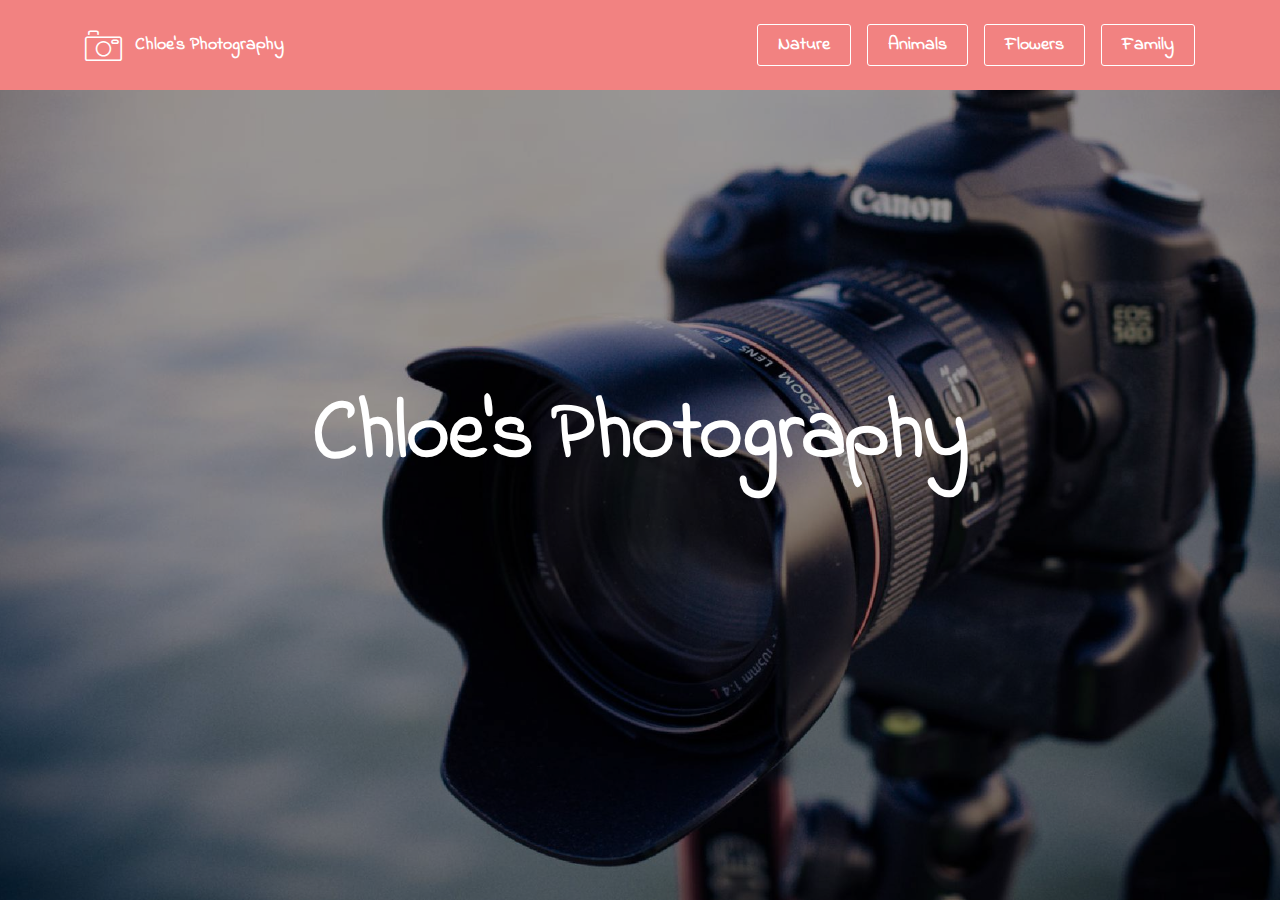
==== index.html @ ca1f4516 "create github pages" ====
<!DOCTYPE html>
<html>
<head>
  <!-- Site made with Mobirise Website Builder v3.12.1, https://mobirise.com -->
  <meta charset="UTF-8">
  <meta http-equiv="X-UA-Compatible" content="IE=edge">
  <meta name="generator" content="Mobirise v3.12.1, mobirise.com">
  <meta name="viewport" content="width=device-width, initial-scale=1">
  <link rel="shortcut icon" href="assets/images/logo.png" type="image/x-icon">
  <meta name="description" content="">
  
  <link rel="stylesheet" href="https://fonts.googleapis.com/css?family=Lora:400,700,400italic,700italic&amp;subset=latin">
  <link rel="stylesheet" href="https://fonts.googleapis.com/css?family=Montserrat:400,700">
  <link rel="stylesheet" href="https://fonts.googleapis.com/css?family=Raleway:100,100i,200,200i,300,300i,400,400i,500,500i,600,600i,700,700i,800,800i,900,900i">
  <link rel="stylesheet" href="assets/bootstrap-material-design-font/css/material.css">
  <link rel="stylesheet" href="assets/web/assets/mobirise-icons/mobirise-icons.css">
  <link rel="stylesheet" href="assets/tether/tether.min.css">
  <link rel="stylesheet" href="assets/bootstrap/css/bootstrap.min.css">
  <link rel="stylesheet" href="assets/dropdown/css/style.css">
  <link rel="stylesheet" href="assets/animate.css/animate.min.css">
  <link rel="stylesheet" href="assets/theme/css/style.css">
  <link rel="stylesheet" href="assets/mobirise/css/mbr-additional.css" type="text/css">
  
  
  
</head>
<body>
<section id="menu-1">

    <nav class="navbar navbar-dropdown navbar-fixed-top">
        <div class="container">

            <div class="mbr-table">
                <div class="mbr-table-cell">

                    <div class="navbar-brand">
                        <a href="https://mobirise.com" class="mbri-camera mbr-iconfont mbr-iconfont-menu navbar-logo" style="color: rgb(255, 255, 255);"></a>
                        <a class="navbar-caption" href="https://mobirise.com">Chloe's Photography</a>
                    </div>

                </div>
                <div class="mbr-table-cell">

                    <button class="navbar-toggler pull-xs-right hidden-md-up" type="button" data-toggle="collapse" data-target="#exCollapsingNavbar">
                        <div class="hamburger-icon"></div>
                    </button>

                    <ul class="nav-dropdown collapse pull-xs-right nav navbar-nav navbar-toggleable-sm" id="exCollapsingNavbar"><li class="nav-item"><a class="nav-link link" href="https://mobirise.com/"></a></li><li class="nav-item nav-btn"><a class="nav-link btn btn-white btn-white-outline" href="Nature.html">Nature</a></li><li class="nav-item nav-btn"><a class="nav-link btn btn-white btn-white-outline" href="Animals.html">Animals</a></li><li class="nav-item nav-btn"><a class="nav-link btn btn-white btn-white-outline" href="https://mobirise.com/">Flowers</a></li><li class="nav-item nav-btn"><a class="nav-link btn btn-white btn-white-outline" href="https://mobirise.com/">Family</a></li></ul>
                    <button hidden="" class="navbar-toggler navbar-close" type="button" data-toggle="collapse" data-target="#exCollapsingNavbar">
                        <div class="close-icon"></div>
                    </button>

                </div>
            </div>

        </div>
    </nav>

</section>

<section class="engine"><a rel="external" href="https://mobirise.com">Website Builder</a></section><section class="mbr-section mbr-section-hero mbr-section-full mbr-parallax-background mbr-after-navbar" id="header1-3" style="background-image: url(assets/images/mbr-2000x1330.jpg);">

    <div class="mbr-overlay" style="opacity: 0.4; background-color: rgb(0, 0, 0);"></div>

    <div class="mbr-table-cell">

        <div class="container">
            <div class="row">
                <div class="mbr-section col-md-10 col-md-offset-1 text-xs-center">

                    <h1 class="mbr-section-title display-1">Chloe's Photography</h1>
                    
                    
                </div>
            </div>
        </div>
    </div>

    

</section>


  <script src="assets/web/assets/jquery/jquery.min.js"></script>
  <script src="assets/tether/tether.min.js"></script>
  <script src="assets/bootstrap/js/bootstrap.min.js"></script>
  <script src="assets/smooth-scroll/smooth-scroll.js"></script>
  <script src="assets/dropdown/js/script.min.js"></script>
  <script src="assets/touch-swipe/jquery.touch-swipe.min.js"></script>
  <script src="assets/viewport-checker/jquery.viewportchecker.js"></script>
  <script src="assets/jarallax/jarallax.js"></script>
  <script src="assets/theme/js/script.js"></script>
  
  
  <input name="animation" type="hidden">
  </body>
</html>
---- assets/bootstrap-material-design-font/css/material.css ----
@font-face {
  font-family: 'Material-Design-Icons';
  src: url('../fonts/Material-Design-Icons.eot?3ocs8m');
  src: url('../fonts/Material-Design-Icons.eot?#iefix3ocs8m') format('embedded-opentype'), url('../fonts/Material-Design-Icons.woff?3ocs8m') format('woff'), url('../fonts/Material-Design-Icons.ttf?3ocs8m') format('truetype'), url('../fonts/Material-Design-Icons.svg?3ocs8m#Material-Design-Icons') format('svg');
  font-weight: normal;
  font-style: normal;
}
[class^="mdi-"],
[class*="mdi-"] {
  speak: none;
  display: inline-block;
  font-style: normal;
  font-variant:normal;
  font-weight:normal;
  /*font-size:24px;*/
  line-height:1;
  font-family:'Material-Design-Icons' !important;
  text-rendering: auto;
  
  -webkit-font-smoothing: antialiased;
  -moz-osx-font-smoothing: grayscale;
  -webkit-transform: translate(0, 0);
      -ms-transform: translate(0, 0);
          transform: translate(0, 0);
}
[class^="mdi-"]:before,
[class*="mdi-"]:before {
  display: inline-block;
  speak: none;
  text-decoration: inherit;
}
[class^="mdi-"].pull-left,
[class*="mdi-"].pull-left {
  margin-right: .3em;
}
[class^="mdi-"].pull-right,
[class*="mdi-"].pull-right {
  margin-left: .3em;
}
[class^="mdi-"].mdi-lg:before,
[class*="mdi-"].mdi-lg:before,
[class^="mdi-"].mdi-lg:after,
[class*="mdi-"].mdi-lg:after {
  font-size: 1.33333333em;
  line-height: 0.75em;
  vertical-align: -15%;
}
[class^="mdi-"].mdi-2x:before,
[class*="mdi-"].mdi-2x:before,
[class^="mdi-"].mdi-2x:after,
[class*="mdi-"].mdi-2x:after {
  font-size: 2em;
}
[class^="mdi-"].mdi-3x:before,
[class*="mdi-"].mdi-3x:before,
[class^="mdi-"].mdi-3x:after,
[class*="mdi-"].mdi-3x:after {
  font-size: 3em;
}
[class^="mdi-"].mdi-4x:before,
[class*="mdi-"].mdi-4x:before,
[class^="mdi-"].mdi-4x:after,
[class*="mdi-"].mdi-4x:after {
  font-size: 4em;
}
[class^="mdi-"].mdi-5x:before,
[class*="mdi-"].mdi-5x:before,
[class^="mdi-"].mdi-5x:after,
[class*="mdi-"].mdi-5x:after {
  font-size: 5em;
}
[class^="mdi-device-signal-cellular-"]:after,
[class^="mdi-device-battery-"]:after,
[class^="mdi-device-battery-charging-"]:after,
[class^="mdi-device-signal-cellular-connected-no-internet-"]:after,
[class^="mdi-device-signal-wifi-"]:after,
[class^="mdi-device-signal-wifi-statusbar-not-connected"]:after,
.mdi-device-network-wifi:after {
  opacity: .3;
  position: absolute;
  left: 0;
  top: 0;
  z-index: 1;
  display: inline-block;
  speak: none;
  text-decoration: inherit;
}
[class^="mdi-device-signal-cellular-"]:after {
  content: "\e758";
}
[class^="mdi-device-battery-"]:after {
  content: "\e735";
}
[class^="mdi-device-battery-charging-"]:after {
  content: "\e733";
}
[class^="mdi-device-signal-cellular-connected-no-internet-"]:after {
  content: "\e75d";
}
[class^="mdi-device-signal-wifi-"]:after,
.mdi-device-network-wifi:after {
  content: "\e765";
}
[class^="mdi-device-signal-wifi-statusbasr-not-connected"]:after {
  content: "\e8f7";
}
.mdi-device-signal-cellular-off:after,
.mdi-device-signal-cellular-null:after,
.mdi-device-signal-cellular-no-sim:after,
.mdi-device-signal-wifi-off:after,
.mdi-device-signal-wifi-4-bar:after,
.mdi-device-signal-cellular-4-bar:after,
.mdi-device-battery-alert:after,
.mdi-device-signal-cellular-connected-no-internet-4-bar:after,
.mdi-device-battery-std:after,
.mdi-device-battery-full .mdi-device-battery-unknown:after {
  content: "";
}
.mdi-fw {
  width: 1.28571429em;
  text-align: center;
}
.mdi-ul {
  padding-left: 0;
  margin-left: 2.14285714em;
  list-style-type: none;
}
.mdi-ul > li {
  position: relative;
}
.mdi-li {
  position: absolute;
  left: -2.14285714em;
  width: 2.14285714em;
  top: 0.14285714em;
  text-align: center;
}
.mdi-li.mdi-lg {
  left: -1.85714286em;
}
.mdi-border {
  padding: .2em .25em .15em;
  border: solid 0.08em #eeeeee;
  border-radius: .1em;
}
.mdi-spin {
  -webkit-animation: mdi-spin 2s infinite linear;
  animation: mdi-spin 2s infinite linear;
  -webkit-transform-origin: 50% 50%;
  -ms-transform-origin: 50% 50%;
      transform-origin: 50% 50%;
}
.mdi-pulse {
  -webkit-animation: mdi-spin 1s steps(8) infinite;
  animation: mdi-spin 1s steps(8) infinite;
  -webkit-transform-origin: 50% 50%;
  -ms-transform-origin: 50% 50%;
      transform-origin: 50% 50%;
}
@-webkit-keyframes mdi-spin {
  0% {
    -webkit-transform: rotate(0deg);
    transform: rotate(0deg);
  }
  100% {
    -webkit-transform: rotate(359deg);
    transform: rotate(359deg);
  }
}
@keyframes mdi-spin {
  0% {
    -webkit-transform: rotate(0deg);
    transform: rotate(0deg);
  }
  100% {
    -webkit-transform: rotate(359deg);
    transform: rotate(359deg);
  }
}
.mdi-rotate-90 {
  filter: progid:DXImageTransform.Microsoft.BasicImage(rotation=1);
  -webkit-transform: rotate(90deg);
  -ms-transform: rotate(90deg);
  transform: rotate(90deg);
}
.mdi-rotate-180 {
  filter: progid:DXImageTransform.Microsoft.BasicImage(rotation=2);
  -webkit-transform: rotate(180deg);
  -ms-transform: rotate(180deg);
  transform: rotate(180deg);
}
.mdi-rotate-270 {
  filter: progid:DXImageTransform.Microsoft.BasicImage(rotation=3);
  -webkit-transform: rotate(270deg);
  -ms-transform: rotate(270deg);
  transform: rotate(270deg);
}
.mdi-flip-horizontal {
  filter: progid:DXImageTransform.Microsoft.BasicImage(rotation=0, mirror=1);
  -webkit-transform: scale(-1, 1);
  -ms-transform: scale(-1, 1);
  transform: scale(-1, 1);
}
.mdi-flip-vertical {
  filter: progid:DXImageTransform.Microsoft.BasicImage(rotation=2, mirror=1);
  -webkit-transform: scale(1, -1);
  -ms-transform: scale(1, -1);
  transform: scale(1, -1);
}
:root .mdi-rotate-90,
:root .mdi-rotate-180,
:root .mdi-rotate-270,
:root .mdi-flip-horizontal,
:root .mdi-flip-vertical {
  -webkit-filter: none;
          filter: none;
}
.mdi-stack {
  position: relative;
  display: inline-block;
  width: 2em;
  height: 2em;
  line-height: 2em;
  vertical-align: middle;
}
.mdi-stack-1x,
.mdi-stack-2x {
  position: absolute;
  left: 0;
  width: 100%;
  text-align: center;
}
.mdi-stack-1x {
  line-height: inherit;
}
.mdi-stack-2x {
  font-size: 2em;
}
.mdi-inverse {
  color: #ffffff;
}
/* Start Icons */
.mdi-action-3d-rotation:before {
  content: "\e600";
}
.mdi-action-accessibility:before {
  content: "\e601";
}
.mdi-action-account-balance-wallet:before {
  content: "\e602";
}
.mdi-action-account-balance:before {
  content: "\e603";
}
.mdi-action-account-box:before {
  content: "\e604";
}
.mdi-action-account-child:before {
  content: "\e605";
}
.mdi-action-account-circle:before {
  content: "\e606";
}
.mdi-action-add-shopping-cart:before {
  content: "\e607";
}
.mdi-action-alarm-add:before {
  content: "\e608";
}
.mdi-action-alarm-off:before {
  content: "\e609";
}
.mdi-action-alarm-on:before {
  content: "\e60a";
}
.mdi-action-alarm:before {
  content: "\e60b";
}
.mdi-action-android:before {
  content: "\e60c";
}
.mdi-action-announcement:before {
  content: "\e60d";
}
.mdi-action-aspect-ratio:before {
  content: "\e60e";
}
.mdi-action-assessment:before {
  content: "\e60f";
}
.mdi-action-assignment-ind:before {
  content: "\e610";
}
.mdi-action-assignment-late:before {
  content: "\e611";
}
.mdi-action-assignment-return:before {
  content: "\e612";
}
.mdi-action-assignment-returned:before {
  content: "\e613";
}
.mdi-action-assignment-turned-in:before {
  content: "\e614";
}
.mdi-action-assignment:before {
  content: "\e615";
}
.mdi-action-autorenew:before {
  content: "\e616";
}
.mdi-action-backup:before {
  content: "\e617";
}
.mdi-action-book:before {
  content: "\e618";
}
.mdi-action-bookmark-outline:before {
  content: "\e619";
}
.mdi-action-bookmark:before {
  content: "\e61a";
}
.mdi-action-bug-report:before {
  content: "\e61b";
}
.mdi-action-cached:before {
  content: "\e61c";
}
.mdi-action-check-circle:before {
  content: "\e61d";
}
.mdi-action-class:before {
  content: "\e61e";
}
.mdi-action-credit-card:before {
  content: "\e61f";
}
.mdi-action-dashboard:before {
  content: "\e620";
}
.mdi-action-delete:before {
  content: "\e621";
}
.mdi-action-description:before {
  content: "\e622";
}
.mdi-action-dns:before {
  content: "\e623";
}
.mdi-action-done-all:before {
  content: "\e624";
}
.mdi-action-done:before {
  content: "\e625";
}
.mdi-action-event:before {
  content: "\e626";
}
.mdi-action-exit-to-app:before {
  content: "\e627";
}
.mdi-action-explore:before {
  content: "\e628";
}
.mdi-action-extension:before {
  content: "\e629";
}
.mdi-action-face-unlock:before {
  content: "\e62a";
}
.mdi-action-favorite-outline:before {
  content: "\e62b";
}
.mdi-action-favorite:before {
  content: "\e62c";
}
.mdi-action-find-in-page:before {
  content: "\e62d";
}
.mdi-action-find-replace:before {
  content: "\e62e";
}
.mdi-action-flip-to-back:before {
  content: "\e62f";
}
.mdi-action-flip-to-front:before {
  content: "\e630";
}
.mdi-action-get-app:before {
  content: "\e631";
}
.mdi-action-grade:before {
  content: "\e632";
}
.mdi-action-group-work:before {
  content: "\e633";
}
.mdi-action-help:before {
  content: "\e634";
}
.mdi-action-highlight-remove:before {
  content: "\e635";
}
.mdi-action-history:before {
  content: "\e636";
}
.mdi-action-home:before {
  content: "\e637";
}
.mdi-action-https:before {
  content: "\e638";
}
.mdi-action-info-outline:before {
  content: "\e639";
}
.mdi-action-info:before {
  content: "\e63a";
}
.mdi-action-input:before {
  content: "\e63b";
}
.mdi-action-invert-colors:before {
  content: "\e63c";
}
.mdi-action-label-outline:before {
  content: "\e63d";
}
.mdi-action-label:before {
  content: "\e63e";
}
.mdi-action-language:before {
  content: "\e63f";
}
.mdi-action-launch:before {
  content: "\e640";
}
.mdi-action-list:before {
  content: "\e641";
}
.mdi-action-lock-open:before {
  content: "\e642";
}
.mdi-action-lock-outline:before {
  content: "\e643";
}
.mdi-action-lock:before {
  content: "\e644";
}
.mdi-action-loyalty:before {
  content: "\e645";
}
.mdi-action-markunread-mailbox:before {
  content: "\e646";
}
.mdi-action-note-add:before {
  content: "\e647";
}
.mdi-action-open-in-browser:before {
  content: "\e648";
}
.mdi-action-open-in-new:before {
  content: "\e649";
}
.mdi-action-open-with:before {
  content: "\e64a";
}
.mdi-action-pageview:before {
  content: "\e64b";
}
.mdi-action-payment:before {
  content: "\e64c";
}
.mdi-action-perm-camera-mic:before {
  content: "\e64d";
}
.mdi-action-perm-contact-cal:before {
  content: "\e64e";
}
.mdi-action-perm-data-setting:before {
  content: "\e64f";
}
.mdi-action-perm-device-info:before {
  content: "\e650";
}
.mdi-action-perm-identity:before {
  content: "\e651";
}
.mdi-action-perm-media:before {
  content: "\e652";
}
.mdi-action-perm-phone-msg:before {
  content: "\e653";
}
.mdi-action-perm-scan-wifi:before {
  content: "\e654";
}
.mdi-action-picture-in-picture:before {
  content: "\e655";
}
.mdi-action-polymer:before {
  content: "\e656";
}
.mdi-action-print:before {
  content: "\e657";
}
.mdi-action-query-builder:before {
  content: "\e658";
}
.mdi-action-question-answer:before {
  content: "\e659";
}
.mdi-action-receipt:before {
  content: "\e65a";
}
.mdi-action-redeem:before {
  content: "\e65b";
}
.mdi-action-reorder:before {
  content: "\e65c";
}
.mdi-action-report-problem:before {
  content: "\e65d";
}
.mdi-action-restore:before {
  content: "\e65e";
}
.mdi-action-room:before {
  content: "\e65f";
}
.mdi-action-schedule:before {
  content: "\e660";
}
.mdi-action-search:before {
  content: "\e661";
}
.mdi-action-settings-applications:before {
  content: "\e662";
}
.mdi-action-settings-backup-restore:before {
  content: "\e663";
}
.mdi-action-settings-bluetooth:before {
  content: "\e664";
}
.mdi-action-settings-cell:before {
  content: "\e665";
}
.mdi-action-settings-display:before {
  content: "\e666";
}
.mdi-action-settings-ethernet:before {
  content: "\e667";
}
.mdi-action-settings-input-antenna:before {
  content: "\e668";
}
.mdi-action-settings-input-component:before {
  content: "\e669";
}
.mdi-action-settings-input-composite:before {
  content: "\e66a";
}
.mdi-action-settings-input-hdmi:before {
  content: "\e66b";
}
.mdi-action-settings-input-svideo:before {
  content: "\e66c";
}
.mdi-action-settings-overscan:before {
  content: "\e66d";
}
.mdi-action-settings-phone:before {
  content: "\e66e";
}
.mdi-action-settings-power:before {
  content: "\e66f";
}
.mdi-action-settings-remote:before {
  content: "\e670";
}
.mdi-action-settings-voice:before {
  content: "\e671";
}
.mdi-action-settings:before {
  content: "\e672";
}
.mdi-action-shop-two:before {
  content: "\e673";
}
.mdi-action-shop:before {
  content: "\e674";
}
.mdi-action-shopping-basket:before {
  content: "\e675";
}
.mdi-action-shopping-cart:before {
  content: "\e676";
}
.mdi-action-speaker-notes:before {
  content: "\e677";
}
.mdi-action-spellcheck:before {
  content: "\e678";
}
.mdi-action-star-rate:before {
  content: "\e679";
}
.mdi-action-stars:before {
  content: "\e67a";
}
.mdi-action-store:before {
  content: "\e67b";
}
.mdi-action-subject:before {
  content: "\e67c";
}
.mdi-action-supervisor-account:before {
  content: "\e67d";
}
.mdi-action-swap-horiz:before {
  content: "\e67e";
}
.mdi-action-swap-vert-circle:before {
  content: "\e67f";
}
.mdi-action-swap-vert:before {
  content: "\e680";
}
.mdi-action-system-update-tv:before {
  content: "\e681";
}
.mdi-action-tab-unselected:before {
  content: "\e682";
}
.mdi-action-tab:before {
  content: "\e683";
}
.mdi-action-theaters:before {
  content: "\e684";
}
.mdi-action-thumb-down:before {
  content: "\e685";
}
.mdi-action-thumb-up:before {
  content: "\e686";
}
.mdi-action-thumbs-up-down:before {
  content: "\e687";
}
.mdi-action-toc:before {
  content: "\e688";
}
.mdi-action-today:before {
  content: "\e689";
}
.mdi-action-track-changes:before {
  content: "\e68a";
}
.mdi-action-translate:before {
  content: "\e68b";
}
.mdi-action-trending-down:before {
  content: "\e68c";
}
.mdi-action-trending-neutral:before {
  content: "\e68d";
}
.mdi-action-trending-up:before {
  content: "\e68e";
}
.mdi-action-turned-in-not:before {
  content: "\e68f";
}
.mdi-action-turned-in:before {
  content: "\e690";
}
.mdi-action-verified-user:before {
  content: "\e691";
}
.mdi-action-view-agenda:before {
  content: "\e692";
}
.mdi-action-view-array:before {
  content: "\e693";
}
.mdi-action-view-carousel:before {
  content: "\e694";
}
.mdi-action-view-column:before {
  content: "\e695";
}
.mdi-action-view-day:before {
  content: "\e696";
}
.mdi-action-view-headline:before {
  content: "\e697";
}
.mdi-action-view-list:before {
  content: "\e698";
}
.mdi-action-view-module:before {
  content: "\e699";
}
.mdi-action-view-quilt:before {
  content: "\e69a";
}
.mdi-action-view-stream:before {
  content: "\e69b";
}
.mdi-action-view-week:before {
  content: "\e69c";
}
.mdi-action-visibility-off:before {
  content: "\e69d";
}
.mdi-action-visibility:before {
  content: "\e69e";
}
.mdi-action-wallet-giftcard:before {
  content: "\e69f";
}
.mdi-action-wallet-membership:before {
  content: "\e6a0";
}
.mdi-action-wallet-travel:before {
  content: "\e6a1";
}
.mdi-action-work:before {
  content: "\e6a2";
}
.mdi-alert-error:before {
  content: "\e6a3";
}
.mdi-alert-warning:before {
  content: "\e6a4";
}
.mdi-av-album:before {
  content: "\e6a5";
}
.mdi-av-closed-caption:before {
  content: "\e6a6";
}
.mdi-av-equalizer:before {
  content: "\e6a7";
}
.mdi-av-explicit:before {
  content: "\e6a8";
}
.mdi-av-fast-forward:before {
  content: "\e6a9";
}
.mdi-av-fast-rewind:before {
  content: "\e6aa";
}
.mdi-av-games:before {
  content: "\e6ab";
}
.mdi-av-hearing:before {
  content: "\e6ac";
}
.mdi-av-high-quality:before {
  content: "\e6ad";
}
.mdi-av-loop:before {
  content: "\e6ae";
}
.mdi-av-mic-none:before {
  content: "\e6af";
}
.mdi-av-mic-off:before {
  content: "\e6b0";
}
.mdi-av-mic:before {
  content: "\e6b1";
}
.mdi-av-movie:before {
  content: "\e6b2";
}
.mdi-av-my-library-add:before {
  content: "\e6b3";
}
.mdi-av-my-library-books:before {
  content: "\e6b4";
}
.mdi-av-my-library-music:before {
  content: "\e6b5";
}
.mdi-av-new-releases:before {
  content: "\e6b6";
}
.mdi-av-not-interested:before {
  content: "\e6b7";
}
.mdi-av-pause-circle-fill:before {
  content: "\e6b8";
}
.mdi-av-pause-circle-outline:before {
  content: "\e6b9";
}
.mdi-av-pause:before {
  content: "\e6ba";
}
.mdi-av-play-arrow:before {
  content: "\e6bb";
}
.mdi-av-play-circle-fill:before {
  content: "\e6bc";
}
.mdi-av-play-circle-outline:before {
  content: "\e6bd";
}
.mdi-av-play-shopping-bag:before {
  content: "\e6be";
}
.mdi-av-playlist-add:before {
  content: "\e6bf";
}
.mdi-av-queue-music:before {
  content: "\e6c0";
}
.mdi-av-queue:before {
  content: "\e6c1";
}
.mdi-av-radio:before {
  content: "\e6c2";
}
.mdi-av-recent-actors:before {
  content: "\e6c3";
}
.mdi-av-repeat-one:before {
  content: "\e6c4";
}
.mdi-av-repeat:before {
  content: "\e6c5";
}
.mdi-av-replay:before {
  content: "\e6c6";
}
.mdi-av-shuffle:before {
  content: "\e6c7";
}
.mdi-av-skip-next:before {
  content: "\e6c8";
}
.mdi-av-skip-previous:before {
  content: "\e6c9";
}
.mdi-av-snooze:before {
  content: "\e6ca";
}
.mdi-av-stop:before {
  content: "\e6cb";
}
.mdi-av-subtitles:before {
  content: "\e6cc";
}
.mdi-av-surround-sound:before {
  content: "\e6cd";
}
.mdi-av-timer:before {
  content: "\e6ce";
}
.mdi-av-video-collection:before {
  content: "\e6cf";
}
.mdi-av-videocam-off:before {
  content: "\e6d0";
}
.mdi-av-videocam:before {
  content: "\e6d1";
}
.mdi-av-volume-down:before {
  content: "\e6d2";
}
.mdi-av-volume-mute:before {
  content: "\e6d3";
}
.mdi-av-volume-off:before {
  content: "\e6d4";
}
.mdi-av-volume-up:before {
  content: "\e6d5";
}
.mdi-av-web:before {
  content: "\e6d6";
}
.mdi-communication-business:before {
  content: "\e6d7";
}
.mdi-communication-call-end:before {
  content: "\e6d8";
}
.mdi-communication-call-made:before {
  content: "\e6d9";
}
.mdi-communication-call-merge:before {
  content: "\e6da";
}
.mdi-communication-call-missed:before {
  content: "\e6db";
}
.mdi-communication-call-received:before {
  content: "\e6dc";
}
.mdi-communication-call-split:before {
  content: "\e6dd";
}
.mdi-communication-call:before {
  content: "\e6de";
}
.mdi-communication-chat:before {
  content: "\e6df";
}
.mdi-communication-clear-all:before {
  content: "\e6e0";
}
.mdi-communication-comment:before {
  content: "\e6e1";
}
.mdi-communication-contacts:before {
  content: "\e6e2";
}
.mdi-communication-dialer-sip:before {
  content: "\e6e3";
}
.mdi-communication-dialpad:before {
  content: "\e6e4";
}
.mdi-communication-dnd-on:before {
  content: "\e6e5";
}
.mdi-communication-email:before {
  content: "\e6e6";
}
.mdi-communication-forum:before {
  content: "\e6e7";
}
.mdi-communication-import-export:before {
  content: "\e6e8";
}
.mdi-communication-invert-colors-off:before {
  content: "\e6e9";
}
.mdi-communication-invert-colors-on:before {
  content: "\e6ea";
}
.mdi-communication-live-help:before {
  content: "\e6eb";
}
.mdi-communication-location-off:before {
  content: "\e6ec";
}
.mdi-communication-location-on:before {
  content: "\e6ed";
}
.mdi-communication-message:before {
  content: "\e6ee";
}
.mdi-communication-messenger:before {
  content: "\e6ef";
}
.mdi-communication-no-sim:before {
  content: "\e6f0";
}
.mdi-communication-phone:before {
  content: "\e6f1";
}
.mdi-communication-portable-wifi-off:before {
  content: "\e6f2";
}
.mdi-communication-quick-contacts-dialer:before {
  content: "\e6f3";
}
.mdi-communication-quick-contacts-mail:before {
  content: "\e6f4";
}
.mdi-communication-ring-volume:before {
  content: "\e6f5";
}
.mdi-communication-stay-current-landscape:before {
  content: "\e6f6";
}
.mdi-communication-stay-current-portrait:before {
  content: "\e6f7";
}
.mdi-communication-stay-primary-landscape:before {
  content: "\e6f8";
}
.mdi-communication-stay-primary-portrait:before {
  content: "\e6f9";
}
.mdi-communication-swap-calls:before {
  content: "\e6fa";
}
.mdi-communication-textsms:before {
  content: "\e6fb";
}
.mdi-communication-voicemail:before {
  content: "\e6fc";
}
.mdi-communication-vpn-key:before {
  content: "\e6fd";
}
.mdi-content-add-box:before {
  content: "\e6fe";
}
.mdi-content-add-circle-outline:before {
  content: "\e6ff";
}
.mdi-content-add-circle:before {
  content: "\e700";
}
.mdi-content-add:before {
  content: "\e701";
}
.mdi-content-archive:before {
  content: "\e702";
}
.mdi-content-backspace:before {
  content: "\e703";
}
.mdi-content-block:before {
  content: "\e704";
}
.mdi-content-clear:before {
  content: "\e705";
}
.mdi-content-content-copy:before {
  content: "\e706";
}
.mdi-content-content-cut:before {
  content: "\e707";
}
.mdi-content-content-paste:before {
  content: "\e708";
}
.mdi-content-create:before {
  content: "\e709";
}
.mdi-content-drafts:before {
  content: "\e70a";
}
.mdi-content-filter-list:before {
  content: "\e70b";
}
.mdi-content-flag:before {
  content: "\e70c";
}
.mdi-content-forward:before {
  content: "\e70d";
}
.mdi-content-gesture:before {
  content: "\e70e";
}
.mdi-content-inbox:before {
  content: "\e70f";
}
.mdi-content-link:before {
  content: "\e710";
}
.mdi-content-mail:before {
  content: "\e711";
}
.mdi-content-markunread:before {
  content: "\e712";
}
.mdi-content-redo:before {
  content: "\e713";
}
.mdi-content-remove-circle-outline:before {
  content: "\e714";
}
.mdi-content-remove-circle:before {
  content: "\e715";
}
.mdi-content-remove:before {
  content: "\e716";
}
.mdi-content-reply-all:before {
  content: "\e717";
}
.mdi-content-reply:before {
  content: "\e718";
}
.mdi-content-report:before {
  content: "\e719";
}
.mdi-content-save:before {
  content: "\e71a";
}
.mdi-content-select-all:before {
  content: "\e71b";
}
.mdi-content-send:before {
  content: "\e71c";
}
.mdi-content-sort:before {
  content: "\e71d";
}
.mdi-content-text-format:before {
  content: "\e71e";
}
.mdi-content-undo:before {
  content: "\e71f";
}
.mdi-editor-attach-file:before {
  content: "\e776";
}
.mdi-editor-attach-money:before {
  content: "\e777";
}
.mdi-editor-border-all:before {
  content: "\e778";
}
.mdi-editor-border-bottom:before {
  content: "\e779";
}
.mdi-editor-border-clear:before {
  content: "\e77a";
}
.mdi-editor-border-color:before {
  content: "\e77b";
}
.mdi-editor-border-horizontal:before {
  content: "\e77c";
}
.mdi-editor-border-inner:before {
  content: "\e77d";
}
.mdi-editor-border-left:before {
  content: "\e77e";
}
.mdi-editor-border-outer:before {
  content: "\e77f";
}
.mdi-editor-border-right:before {
  content: "\e780";
}
.mdi-editor-border-style:before {
  content: "\e781";
}
.mdi-editor-border-top:before {
  content: "\e782";
}
.mdi-editor-border-vertical:before {
  content: "\e783";
}
.mdi-editor-format-align-center:before {
  content: "\e784";
}
.mdi-editor-format-align-justify:before {
  content: "\e785";
}
.mdi-editor-format-align-left:before {
  content: "\e786";
}
.mdi-editor-format-align-right:before {
  content: "\e787";
}
.mdi-editor-format-bold:before {
  content: "\e788";
}
.mdi-editor-format-clear:before {
  content: "\e789";
}
.mdi-editor-format-color-fill:before {
  content: "\e78a";
}
.mdi-editor-format-color-reset:before {
  content: "\e78b";
}
.mdi-editor-format-color-text:before {
  content: "\e78c";
}
.mdi-editor-format-indent-decrease:before {
  content: "\e78d";
}
.mdi-editor-format-indent-increase:before {
  content: "\e78e";
}
.mdi-editor-format-italic:before {
  content: "\e78f";
}
.mdi-editor-format-line-spacing:before {
  content: "\e790";
}
.mdi-editor-format-list-bulleted:before {
  content: "\e791";
}
.mdi-editor-format-list-numbered:before {
  content: "\e792";
}
.mdi-editor-format-paint:before {
  content: "\e793";
}
.mdi-editor-format-quote:before {
  content: "\e794";
}
.mdi-editor-format-size:before {
  content: "\e795";
}
.mdi-editor-format-strikethrough:before {
  content: "\e796";
}
.mdi-editor-format-textdirection-l-to-r:before {
  content: "\e797";
}
.mdi-editor-format-textdirection-r-to-l:before {
  content: "\e798";
}
.mdi-editor-format-underline:before {
  content: "\e799";
}
.mdi-editor-functions:before {
  content: "\e79a";
}
.mdi-editor-insert-chart:before {
  content: "\e79b";
}
.mdi-editor-insert-comment:before {
  content: "\e79c";
}
.mdi-editor-insert-drive-file:before {
  content: "\e79d";
}
.mdi-editor-insert-emoticon:before {
  content: "\e79e";
}
.mdi-editor-insert-invitation:before {
  content: "\e79f";
}
.mdi-editor-insert-link:before {
  content: "\e7a0";
}
.mdi-editor-insert-photo:before {
  content: "\e7a1";
}
.mdi-editor-merge-type:before {
  content: "\e7a2";
}
.mdi-editor-mode-comment:before {
  content: "\e7a3";
}
.mdi-editor-mode-edit:before {
  content: "\e7a4";
}
.mdi-editor-publish:before {
  content: "\e7a5";
}
.mdi-editor-vertical-align-bottom:before {
  content: "\e7a6";
}
.mdi-editor-vertical-align-center:before {
  content: "\e7a7";
}
.mdi-editor-vertical-align-top:before {
  content: "\e7a8";
}
.mdi-editor-wrap-text:before {
  content: "\e7a9";
}
.mdi-file-attachment:before {
  content: "\e7aa";
}
.mdi-file-cloud-circle:before {
  content: "\e7ab";
}
.mdi-file-cloud-done:before {
  content: "\e7ac";
}
.mdi-file-cloud-download:before {
  content: "\e7ad";
}
.mdi-file-cloud-off:before {
  content: "\e7ae";
}
.mdi-file-cloud-queue:before {
  content: "\e7af";
}
.mdi-file-cloud-upload:before {
  content: "\e7b0";
}
.mdi-file-cloud:before {
  content: "\e7b1";
}
.mdi-file-file-download:before {
  content: "\e7b2";
}
.mdi-file-file-upload:before {
  content: "\e7b3";
}
.mdi-file-folder-open:before {
  content: "\e7b4";
}
.mdi-file-folder-shared:before {
  content: "\e7b5";
}
.mdi-file-folder:before {
  content: "\e7b6";
}
.mdi-device-access-alarm:before {
  content: "\e720";
}
.mdi-device-access-alarms:before {
  content: "\e721";
}
.mdi-device-access-time:before {
  content: "\e722";
}
.mdi-device-add-alarm:before {
  content: "\e723";
}
.mdi-device-airplanemode-off:before {
  content: "\e724";
}
.mdi-device-airplanemode-on:before {
  content: "\e725";
}
.mdi-device-battery-20:before {
  content: "\e726";
}
.mdi-device-battery-30:before {
  content: "\e727";
}
.mdi-device-battery-50:before {
  content: "\e728";
}
.mdi-device-battery-60:before {
  content: "\e729";
}
.mdi-device-battery-80:before {
  content: "\e72a";
}
.mdi-device-battery-90:before {
  content: "\e72b";
}
.mdi-device-battery-alert:before {
  content: "\e72c";
}
.mdi-device-battery-charging-20:before {
  content: "\e72d";
}
.mdi-device-battery-charging-30:before {
  content: "\e72e";
}
.mdi-device-battery-charging-50:before {
  content: "\e72f";
}
.mdi-device-battery-charging-60:before {
  content: "\e730";
}
.mdi-device-battery-charging-80:before {
  content: "\e731";
}
.mdi-device-battery-charging-90:before {
  content: "\e732";
}
.mdi-device-battery-charging-full:before {
  content: "\e733";
}
.mdi-device-battery-full:before {
  content: "\e734";
}
.mdi-device-battery-std:before {
  content: "\e735";
}
.mdi-device-battery-unknown:before {
  content: "\e736";
}
.mdi-device-bluetooth-connected:before {
  content: "\e737";
}
.mdi-device-bluetooth-disabled:before {
  content: "\e738";
}
.mdi-device-bluetooth-searching:before {
  content: "\e739";
}
.mdi-device-bluetooth:before {
  content: "\e73a";
}
.mdi-device-brightness-auto:before {
  content: "\e73b";
}
.mdi-device-brightness-high:before {
  content: "\e73c";
}
.mdi-device-brightness-low:before {
  content: "\e73d";
}
.mdi-device-brightness-medium:before {
  content: "\e73e";
}
.mdi-device-data-usage:before {
  content: "\e73f";
}
.mdi-device-developer-mode:before {
  content: "\e740";
}
.mdi-device-devices:before {
  content: "\e741";
}
.mdi-device-dvr:before {
  content: "\e742";
}
.mdi-device-gps-fixed:before {
  content: "\e743";
}
.mdi-device-gps-not-fixed:before {
  content: "\e744";
}
.mdi-device-gps-off:before {
  content: "\e745";
}
.mdi-device-location-disabled:before {
  content: "\e746";
}
.mdi-device-location-searching:before {
  content: "\e747";
}
.mdi-device-multitrack-audio:before {
  content: "\e748";
}
.mdi-device-network-cell:before {
  content: "\e749";
}
.mdi-device-network-wifi:before {
  content: "\e74a";
}
.mdi-device-nfc:before {
  content: "\e74b";
}
.mdi-device-now-wallpaper:before {
  content: "\e74c";
}
.mdi-device-now-widgets:before {
  content: "\e74d";
}
.mdi-device-screen-lock-landscape:before {
  content: "\e74e";
}
.mdi-device-screen-lock-portrait:before {
  content: "\e74f";
}
.mdi-device-screen-lock-rotation:before {
  content: "\e750";
}
.mdi-device-screen-rotation:before {
  content: "\e751";
}
.mdi-device-sd-storage:before {
  content: "\e752";
}
.mdi-device-settings-system-daydream:before {
  content: "\e753";
}
.mdi-device-signal-cellular-0-bar:before {
  content: "\e754";
}
.mdi-device-signal-cellular-1-bar:before {
  content: "\e755";
}
.mdi-device-signal-cellular-2-bar:before {
  content: "\e756";
}
.mdi-device-signal-cellular-3-bar:before {
  content: "\e757";
}
.mdi-device-signal-cellular-4-bar:before {
  content: "\e758";
}
.mdi-signal-wifi-statusbar-connected-no-internet-after:before {
  content: "\e8f6";
}
.mdi-device-signal-cellular-connected-no-internet-0-bar:before {
  content: "\e759";
}
.mdi-device-signal-cellular-connected-no-internet-1-bar:before {
  content: "\e75a";
}
.mdi-device-signal-cellular-connected-no-internet-2-bar:before {
  content: "\e75b";
}
.mdi-device-signal-cellular-connected-no-internet-3-bar:before {
  content: "\e75c";
}
.mdi-device-signal-cellular-connected-no-internet-4-bar:before {
  content: "\e75d";
}
.mdi-device-signal-cellular-no-sim:before {
  content: "\e75e";
}
.mdi-device-signal-cellular-null:before {
  content: "\e75f";
}
.mdi-device-signal-cellular-off:before {
  content: "\e760";
}
.mdi-device-signal-wifi-0-bar:before {
  content: "\e761";
}
.mdi-device-signal-wifi-1-bar:before {
  content: "\e762";
}
.mdi-device-signal-wifi-2-bar:before {
  content: "\e763";
}
.mdi-device-signal-wifi-3-bar:before {
  content: "\e764";
}
.mdi-device-signal-wifi-4-bar:before {
  content: "\e765";
}
.mdi-device-signal-wifi-off:before {
  content: "\e766";
}
.mdi-device-signal-wifi-statusbar-1-bar:before {
  content: "\e767";
}
.mdi-device-signal-wifi-statusbar-2-bar:before {
  content: "\e768";
}
.mdi-device-signal-wifi-statusbar-3-bar:before {
  content: "\e769";
}
.mdi-device-signal-wifi-statusbar-4-bar:before {
  content: "\e76a";
}
.mdi-device-signal-wifi-statusbar-connected-no-internet-:before {
  content: "\e76b";
}
.mdi-device-signal-wifi-statusbar-connected-no-internet:before {
  content: "\e76f";
}
.mdi-device-signal-wifi-statusbar-connected-no-internet-2:before {
  content: "\e76c";
}
.mdi-device-signal-wifi-statusbar-connected-no-internet-3:before {
  content: "\e76d";
}
.mdi-device-signal-wifi-statusbar-connected-no-internet-4:before {
  content: "\e76e";
}
.mdi-signal-wifi-statusbar-not-connected-after:before {
  content: "\e8f7";
}
.mdi-device-signal-wifi-statusbar-not-connected:before {
  content: "\e770";
}
.mdi-device-signal-wifi-statusbar-null:before {
  content: "\e771";
}
.mdi-device-storage:before {
  content: "\e772";
}
.mdi-device-usb:before {
  content: "\e773";
}
.mdi-device-wifi-lock:before {
  content: "\e774";
}
.mdi-device-wifi-tethering:before {
  content: "\e775";
}
.mdi-hardware-cast-connected:before {
  content: "\e7b7";
}
.mdi-hardware-cast:before {
  content: "\e7b8";
}
.mdi-hardware-computer:before {
  content: "\e7b9";
}
.mdi-hardware-desktop-mac:before {
  content: "\e7ba";
}
.mdi-hardware-desktop-windows:before {
  content: "\e7bb";
}
.mdi-hardware-dock:before {
  content: "\e7bc";
}
.mdi-hardware-gamepad:before {
  content: "\e7bd";
}
.mdi-hardware-headset-mic:before {
  content: "\e7be";
}
.mdi-hardware-headset:before {
  content: "\e7bf";
}
.mdi-hardware-keyboard-alt:before {
  content: "\e7c0";
}
.mdi-hardware-keyboard-arrow-down:before {
  content: "\e7c1";
}
.mdi-hardware-keyboard-arrow-left:before {
  content: "\e7c2";
}
.mdi-hardware-keyboard-arrow-right:before {
  content: "\e7c3";
}
.mdi-hardware-keyboard-arrow-up:before {
  content: "\e7c4";
}
.mdi-hardware-keyboard-backspace:before {
  content: "\e7c5";
}
.mdi-hardware-keyboard-capslock:before {
  content: "\e7c6";
}
.mdi-hardware-keyboard-control:before {
  content: "\e7c7";
}
.mdi-hardware-keyboard-hide:before {
  content: "\e7c8";
}
.mdi-hardware-keyboard-return:before {
  content: "\e7c9";
}
.mdi-hardware-keyboard-tab:before {
  content: "\e7ca";
}
.mdi-hardware-keyboard-voice:before {
  content: "\e7cb";
}
.mdi-hardware-keyboard:before {
  content: "\e7cc";
}
.mdi-hardware-laptop-chromebook:before {
  content: "\e7cd";
}
.mdi-hardware-laptop-mac:before {
  content: "\e7ce";
}
.mdi-hardware-laptop-windows:before {
  content: "\e7cf";
}
.mdi-hardware-laptop:before {
  content: "\e7d0";
}
.mdi-hardware-memory:before {
  content: "\e7d1";
}
.mdi-hardware-mouse:before {
  content: "\e7d2";
}
.mdi-hardware-phone-android:before {
  content: "\e7d3";
}
.mdi-hardware-phone-iphone:before {
  content: "\e7d4";
}
.mdi-hardware-phonelink-off:before {
  content: "\e7d5";
}
.mdi-hardware-phonelink:before {
  content: "\e7d6";
}
.mdi-hardware-security:before {
  content: "\e7d7";
}
.mdi-hardware-sim-card:before {
  content: "\e7d8";
}
.mdi-hardware-smartphone:before {
  content: "\e7d9";
}
.mdi-hardware-speaker:before {
  content: "\e7da";
}
.mdi-hardware-tablet-android:before {
  content: "\e7db";
}
.mdi-hardware-tablet-mac:before {
  content: "\e7dc";
}
.mdi-hardware-tablet:before {
  content: "\e7dd";
}
.mdi-hardware-tv:before {
  content: "\e7de";
}
.mdi-hardware-watch:before {
  content: "\e7df";
}
.mdi-image-add-to-photos:before {
  content: "\e7e0";
}
.mdi-image-adjust:before {
  content: "\e7e1";
}
.mdi-image-assistant-photo:before {
  content: "\e7e2";
}
.mdi-image-audiotrack:before {
  content: "\e7e3";
}
.mdi-image-blur-circular:before {
  content: "\e7e4";
}
.mdi-image-blur-linear:before {
  content: "\e7e5";
}
.mdi-image-blur-off:before {
  content: "\e7e6";
}
.mdi-image-blur-on:before {
  content: "\e7e7";
}
.mdi-image-brightness-1:before {
  content: "\e7e8";
}
.mdi-image-brightness-2:before {
  content: "\e7e9";
}
.mdi-image-brightness-3:before {
  content: "\e7ea";
}
.mdi-image-brightness-4:before {
  content: "\e7eb";
}
.mdi-image-brightness-5:before {
  content: "\e7ec";
}
.mdi-image-brightness-6:before {
  content: "\e7ed";
}
.mdi-image-brightness-7:before {
  content: "\e7ee";
}
.mdi-image-brush:before {
  content: "\e7ef";
}
.mdi-image-camera-alt:before {
  content: "\e7f0";
}
.mdi-image-camera-front:before {
  content: "\e7f1";
}
.mdi-image-camera-rear:before {
  content: "\e7f2";
}
.mdi-image-camera-roll:before {
  content: "\e7f3";
}
.mdi-image-camera:before {
  content: "\e7f4";
}
.mdi-image-center-focus-strong:before {
  content: "\e7f5";
}
.mdi-image-center-focus-weak:before {
  content: "\e7f6";
}
.mdi-image-collections:before {
  content: "\e7f7";
}
.mdi-image-color-lens:before {
  content: "\e7f8";
}
.mdi-image-colorize:before {
  content: "\e7f9";
}
.mdi-image-compare:before {
  content: "\e7fa";
}
.mdi-image-control-point-duplicate:before {
  content: "\e7fb";
}
.mdi-image-control-point:before {
  content: "\e7fc";
}
.mdi-image-crop-3-2:before {
  content: "\e7fd";
}
.mdi-image-crop-5-4:before {
  content: "\e7fe";
}
.mdi-image-crop-7-5:before {
  content: "\e7ff";
}
.mdi-image-crop-16-9:before {
  content: "\e800";
}
.mdi-image-crop-din:before {
  content: "\e801";
}
.mdi-image-crop-free:before {
  content: "\e802";
}
.mdi-image-crop-landscape:before {
  content: "\e803";
}
.mdi-image-crop-original:before {
  content: "\e804";
}
.mdi-image-crop-portrait:before {
  content: "\e805";
}
.mdi-image-crop-square:before {
  content: "\e806";
}
.mdi-image-crop:before {
  content: "\e807";
}
.mdi-image-dehaze:before {
  content: "\e808";
}
.mdi-image-details:before {
  content: "\e809";
}
.mdi-image-edit:before {
  content: "\e80a";
}
.mdi-image-exposure-minus-1:before {
  content: "\e80b";
}
.mdi-image-exposure-minus-2:before {
  content: "\e80c";
}
.mdi-image-exposure-plus-1:before {
  content: "\e80d";
}
.mdi-image-exposure-plus-2:before {
  content: "\e80e";
}
.mdi-image-exposure-zero:before {
  content: "\e80f";
}
.mdi-image-exposure:before {
  content: "\e810";
}
.mdi-image-filter-1:before {
  content: "\e811";
}
.mdi-image-filter-2:before {
  content: "\e812";
}
.mdi-image-filter-3:before {
  content: "\e813";
}
.mdi-image-filter-4:before {
  content: "\e814";
}
.mdi-image-filter-5:before {
  content: "\e815";
}
.mdi-image-filter-6:before {
  content: "\e816";
}
.mdi-image-filter-7:before {
  content: "\e817";
}
.mdi-image-filter-8:before {
  content: "\e818";
}
.mdi-image-filter-9-plus:before {
  content: "\e819";
}
.mdi-image-filter-9:before {
  content: "\e81a";
}
.mdi-image-filter-b-and-w:before {
  content: "\e81b";
}
.mdi-image-filter-center-focus:before {
  content: "\e81c";
}
.mdi-image-filter-drama:before {
  content: "\e81d";
}
.mdi-image-filter-frames:before {
  content: "\e81e";
}
.mdi-image-filter-hdr:before {
  content: "\e81f";
}
.mdi-image-filter-none:before {
  content: "\e820";
}
.mdi-image-filter-tilt-shift:before {
  content: "\e821";
}
.mdi-image-filter-vintage:before {
  content: "\e822";
}
.mdi-image-filter:before {
  content: "\e823";
}
.mdi-image-flare:before {
  content: "\e824";
}
.mdi-image-flash-auto:before {
  content: "\e825";
}
.mdi-image-flash-off:before {
  content: "\e826";
}
.mdi-image-flash-on:before {
  content: "\e827";
}
.mdi-image-flip:before {
  content: "\e828";
}
.mdi-image-gradient:before {
  content: "\e829";
}
.mdi-image-grain:before {
  content: "\e82a";
}
.mdi-image-grid-off:before {
  content: "\e82b";
}
.mdi-image-grid-on:before {
  content: "\e82c";
}
.mdi-image-hdr-off:before {
  content: "\e82d";
}
.mdi-image-hdr-on:before {
  content: "\e82e";
}
.mdi-image-hdr-strong:before {
  content: "\e82f";
}
.mdi-image-hdr-weak:before {
  content: "\e830";
}
.mdi-image-healing:before {
  content: "\e831";
}
.mdi-image-image-aspect-ratio:before {
  content: "\e832";
}
.mdi-image-image:before {
  content: "\e833";
}
.mdi-image-iso:before {
  content: "\e834";
}
.mdi-image-landscape:before {
  content: "\e835";
}
.mdi-image-leak-add:before {
  content: "\e836";
}
.mdi-image-leak-remove:before {
  content: "\e837";
}
.mdi-image-lens:before {
  content: "\e838";
}
.mdi-image-looks-3:before {
  content: "\e839";
}
.mdi-image-looks-4:before {
  content: "\e83a";
}
.mdi-image-looks-5:before {
  content: "\e83b";
}
.mdi-image-looks-6:before {
  content: "\e83c";
}
.mdi-image-looks-one:before {
  content: "\e83d";
}
.mdi-image-looks-two:before {
  content: "\e83e";
}
.mdi-image-looks:before {
  content: "\e83f";
}
.mdi-image-loupe:before {
  content: "\e840";
}
.mdi-image-movie-creation:before {
  content: "\e841";
}
.mdi-image-nature-people:before {
  content: "\e842";
}
.mdi-image-nature:before {
  content: "\e843";
}
.mdi-image-navigate-before:before {
  content: "\e844";
}
.mdi-image-navigate-next:before {
  content: "\e845";
}
.mdi-image-palette:before {
  content: "\e846";
}
.mdi-image-panorama-fisheye:before {
  content: "\e847";
}
.mdi-image-panorama-horizontal:before {
  content: "\e848";
}
.mdi-image-panorama-vertical:before {
  content: "\e849";
}
.mdi-image-panorama-wide-angle:before {
  content: "\e84a";
}
.mdi-image-panorama:before {
  content: "\e84b";
}
.mdi-image-photo-album:before {
  content: "\e84c";
}
.mdi-image-photo-camera:before {
  content: "\e84d";
}
.mdi-image-photo-library:before {
  content: "\e84e";
}
.mdi-image-photo:before {
  content: "\e84f";
}
.mdi-image-portrait:before {
  content: "\e850";
}
.mdi-image-remove-red-eye:before {
  content: "\e851";
}
.mdi-image-rotate-left:before {
  content: "\e852";
}
.mdi-image-rotate-right:before {
  content: "\e853";
}
.mdi-image-slideshow:before {
  content: "\e854";
}
.mdi-image-straighten:before {
  content: "\e855";
}
.mdi-image-style:before {
  content: "\e856";
}
.mdi-image-switch-camera:before {
  content: "\e857";
}
.mdi-image-switch-video:before {
  content: "\e858";
}
.mdi-image-tag-faces:before {
  content: "\e859";
}
.mdi-image-texture:before {
  content: "\e85a";
}
.mdi-image-timelapse:before {
  content: "\e85b";
}
.mdi-image-timer-3:before {
  content: "\e85c";
}
.mdi-image-timer-10:before {
  content: "\e85d";
}
.mdi-image-timer-auto:before {
  content: "\e85e";
}
.mdi-image-timer-off:before {
  content: "\e85f";
}
.mdi-image-timer:before {
  content: "\e860";
}
.mdi-image-tonality:before {
  content: "\e861";
}
.mdi-image-transform:before {
  content: "\e862";
}
.mdi-image-tune:before {
  content: "\e863";
}
.mdi-image-wb-auto:before {
  content: "\e864";
}
.mdi-image-wb-cloudy:before {
  content: "\e865";
}
.mdi-image-wb-incandescent:before {
  content: "\e866";
}
.mdi-image-wb-irradescent:before {
  content: "\e867";
}
.mdi-image-wb-sunny:before {
  content: "\e868";
}
.mdi-maps-beenhere:before {
  content: "\e869";
}
.mdi-maps-directions-bike:before {
  content: "\e86a";
}
.mdi-maps-directions-bus:before {
  content: "\e86b";
}
.mdi-maps-directions-car:before {
  content: "\e86c";
}
.mdi-maps-directions-ferry:before {
  content: "\e86d";
}
.mdi-maps-directions-subway:before {
  content: "\e86e";
}
.mdi-maps-directions-train:before {
  content: "\e86f";
}
.mdi-maps-directions-transit:before {
  content: "\e870";
}
.mdi-maps-directions-walk:before {
  content: "\e871";
}
.mdi-maps-directions:before {
  content: "\e872";
}
.mdi-maps-flight:before {
  content: "\e873";
}
.mdi-maps-hotel:before {
  content: "\e874";
}
.mdi-maps-layers-clear:before {
  content: "\e875";
}
.mdi-maps-layers:before {
  content: "\e876";
}
.mdi-maps-local-airport:before {
  content: "\e877";
}
.mdi-maps-local-atm:before {
  content: "\e878";
}
.mdi-maps-local-attraction:before {
  content: "\e879";
}
.mdi-maps-local-bar:before {
  content: "\e87a";
}
.mdi-maps-local-cafe:before {
  content: "\e87b";
}
.mdi-maps-local-car-wash:before {
  content: "\e87c";
}
.mdi-maps-local-convenience-store:before {
  content: "\e87d";
}
.mdi-maps-local-drink:before {
  content: "\e87e";
}
.mdi-maps-local-florist:before {
  content: "\e87f";
}
.mdi-maps-local-gas-station:before {
  content: "\e880";
}
.mdi-maps-local-grocery-store:before {
  content: "\e881";
}
.mdi-maps-local-hospital:before {
  content: "\e882";
}
.mdi-maps-local-hotel:before {
  content: "\e883";
}
.mdi-maps-local-laundry-service:before {
  content: "\e884";
}
.mdi-maps-local-library:before {
  content: "\e885";
}
.mdi-maps-local-mall:before {
  content: "\e886";
}
.mdi-maps-local-movies:before {
  content: "\e887";
}
.mdi-maps-local-offer:before {
  content: "\e888";
}
.mdi-maps-local-parking:before {
  content: "\e889";
}
.mdi-maps-local-pharmacy:before {
  content: "\e88a";
}
.mdi-maps-local-phone:before {
  content: "\e88b";
}
.mdi-maps-local-pizza:before {
  content: "\e88c";
}
.mdi-maps-local-play:before {
  content: "\e88d";
}
.mdi-maps-local-post-office:before {
  content: "\e88e";
}
.mdi-maps-local-print-shop:before {
  content: "\e88f";
}
.mdi-maps-local-restaurant:before {
  content: "\e890";
}
.mdi-maps-local-see:before {
  content: "\e891";
}
.mdi-maps-local-shipping:before {
  content: "\e892";
}
.mdi-maps-local-taxi:before {
  content: "\e893";
}
.mdi-maps-location-history:before {
  content: "\e894";
}
.mdi-maps-map:before {
  content: "\e895";
}
.mdi-maps-my-location:before {
  content: "\e896";
}
.mdi-maps-navigation:before {
  content: "\e897";
}
.mdi-maps-pin-drop:before {
  content: "\e898";
}
.mdi-maps-place:before {
  content: "\e899";
}
.mdi-maps-rate-review:before {
  content: "\e89a";
}
.mdi-maps-restaurant-menu:before {
  content: "\e89b";
}
.mdi-maps-satellite:before {
  content: "\e89c";
}
.mdi-maps-store-mall-directory:before {
  content: "\e89d";
}
.mdi-maps-terrain:before {
  content: "\e89e";
}
.mdi-maps-traffic:before {
  content: "\e89f";
}
.mdi-navigation-apps:before {
  content: "\e8a0";
}
.mdi-navigation-arrow-back:before {
  content: "\e8a1";
}
.mdi-navigation-arrow-drop-down-circle:before {
  content: "\e8a2";
}
.mdi-navigation-arrow-drop-down:before {
  content: "\e8a3";
}
.mdi-navigation-arrow-drop-up:before {
  content: "\e8a4";
}
.mdi-navigation-arrow-forward:before {
  content: "\e8a5";
}
.mdi-navigation-cancel:before {
  content: "\e8a6";
}
.mdi-navigation-check:before {
  content: "\e8a7";
}
.mdi-navigation-chevron-left:before {
  content: "\e8a8";
}
.mdi-navigation-chevron-right:before {
  content: "\e8a9";
}
.mdi-navigation-close:before {
  content: "\e8aa";
}
.mdi-navigation-expand-less:before {
  content: "\e8ab";
}
.mdi-navigation-expand-more:before {
  content: "\e8ac";
}
.mdi-navigation-fullscreen-exit:before {
  content: "\e8ad";
}
.mdi-navigation-fullscreen:before {
  content: "\e8ae";
}
.mdi-navigation-menu:before {
  content: "\e8af";
}
.mdi-navigation-more-horiz:before {
  content: "\e8b0";
}
.mdi-navigation-more-vert:before {
  content: "\e8b1";
}
.mdi-navigation-refresh:before {
  content: "\e8b2";
}
.mdi-navigation-unfold-less:before {
  content: "\e8b3";
}
.mdi-navigation-unfold-more:before {
  content: "\e8b4";
}
.mdi-notification-adb:before {
  content: "\e8b5";
}
.mdi-notification-bluetooth-audio:before {
  content: "\e8b6";
}
.mdi-notification-disc-full:before {
  content: "\e8b7";
}
.mdi-notification-dnd-forwardslash:before {
  content: "\e8b8";
}
.mdi-notification-do-not-disturb:before {
  content: "\e8b9";
}
.mdi-notification-drive-eta:before {
  content: "\e8ba";
}
.mdi-notification-event-available:before {
  content: "\e8bb";
}
.mdi-notification-event-busy:before {
  content: "\e8bc";
}
.mdi-notification-event-note:before {
  content: "\e8bd";
}
.mdi-notification-folder-special:before {
  content: "\e8be";
}
.mdi-notification-mms:before {
  content: "\e8bf";
}
.mdi-notification-more:before {
  content: "\e8c0";
}
.mdi-notification-network-locked:before {
  content: "\e8c1";
}
.mdi-notification-phone-bluetooth-speaker:before {
  content: "\e8c2";
}
.mdi-notification-phone-forwarded:before {
  content: "\e8c3";
}
.mdi-notification-phone-in-talk:before {
  content: "\e8c4";
}
.mdi-notification-phone-locked:before {
  content: "\e8c5";
}
.mdi-notification-phone-missed:before {
  content: "\e8c6";
}
.mdi-notification-phone-paused:before {
  content: "\e8c7";
}
.mdi-notification-play-download:before {
  content: "\e8c8";
}
.mdi-notification-play-install:before {
  content: "\e8c9";
}
.mdi-notification-sd-card:before {
  content: "\e8ca";
}
.mdi-notification-sim-card-alert:before {
  content: "\e8cb";
}
.mdi-notification-sms-failed:before {
  content: "\e8cc";
}
.mdi-notification-sms:before {
  content: "\e8cd";
}
.mdi-notification-sync-disabled:before {
  content: "\e8ce";
}
.mdi-notification-sync-problem:before {
  content: "\e8cf";
}
.mdi-notification-sync:before {
  content: "\e8d0";
}
.mdi-notification-system-update:before {
  content: "\e8d1";
}
.mdi-notification-tap-and-play:before {
  content: "\e8d2";
}
.mdi-notification-time-to-leave:before {
  content: "\e8d3";
}
.mdi-notification-vibration:before {
  content: "\e8d4";
}
.mdi-notification-voice-chat:before {
  content: "\e8d5";
}
.mdi-notification-vpn-lock:before {
  content: "\e8d6";
}
.mdi-social-cake:before {
  content: "\e8d7";
}
.mdi-social-domain:before {
  content: "\e8d8";
}
.mdi-social-group-add:before {
  content: "\e8d9";
}
.mdi-social-group:before {
  content: "\e8da";
}
.mdi-social-location-city:before {
  content: "\e8db";
}
.mdi-social-mood:before {
  content: "\e8dc";
}
.mdi-social-notifications-none:before {
  content: "\e8dd";
}
.mdi-social-notifications-off:before {
  content: "\e8de";
}
.mdi-social-notifications-on:before {
  content: "\e8df";
}
.mdi-social-notifications-paused:before {
  content: "\e8e0";
}
.mdi-social-notifications:before {
  content: "\e8e1";
}
.mdi-social-pages:before {
  content: "\e8e2";
}
.mdi-social-party-mode:before {
  content: "\e8e3";
}
.mdi-social-people-outline:before {
  content: "\e8e4";
}
.mdi-social-people:before {
  content: "\e8e5";
}
.mdi-social-person-add:before {
  content: "\e8e6";
}
.mdi-social-person-outline:before {
  content: "\e8e7";
}
.mdi-social-person:before {
  content: "\e8e8";
}
.mdi-social-plus-one:before {
  content: "\e8e9";
}
.mdi-social-poll:before {
  content: "\e8ea";
}
.mdi-social-public:before {
  content: "\e8eb";
}
.mdi-social-school:before {
  content: "\e8ec";
}
.mdi-social-share:before {
  content: "\e8ed";
}
.mdi-social-whatshot:before {
  content: "\e8ee";
}
.mdi-toggle-check-box-outline-blank:before {
  content: "\e8ef";
}
.mdi-toggle-check-box:before {
  content: "\e8f0";
}
.mdi-toggle-radio-button-off:before {
  content: "\e8f1";
}
.mdi-toggle-radio-button-on:before {
  content: "\e8f2";
}
.mdi-toggle-star-half:before {
  content: "\e8f3";
}
.mdi-toggle-star-outline:before {
  content: "\e8f4";
}
.mdi-toggle-star:before {
  content: "\e8f5";
}
---- assets/web/assets/mobirise-icons/mobirise-icons.css ----
@font-face {
  font-family: 'MobiriseIcons';
  src:  url('mobirise-icons.eot?spat4u');
  src:  url('mobirise-icons.eot?spat4u#iefix') format('embedded-opentype'),
    url('mobirise-icons.ttf?spat4u') format('truetype'),
    url('mobirise-icons.woff?spat4u') format('woff'),
    url('mobirise-icons.svg?spat4u#MobiriseIcons') format('svg');
  font-weight: normal;
  font-style: normal;
}

[class^="mbri-"], [class*=" mbri-"] {
  /* use !important to prevent issues with browser extensions that change fonts */
  font-family: MobiriseIcons !important;
  speak: none;
  font-style: normal;
  font-weight: normal;
  font-variant: normal;
  text-transform: none;
  line-height: 1;

  /* Better Font Rendering =========== */
  -webkit-font-smoothing: antialiased;
  -moz-osx-font-smoothing: grayscale;
}

.mbri-alert:before {
  content: "\e900";
}
.mbri-android:before {
  content: "\e901";
}
.mbri-apple:before {
  content: "\e902";
}
.mbri-arrow-next:before {
  content: "\e903";
}
.mbri-arrow-prev:before {
  content: "\e904";
}
.mbri-bookmark:before {
  content: "\e905";
}
.mbri-bootstrap:before {
  content: "\e906";
}
.mbri-briefcase:before {
  content: "\e907";
}
.mbri-browse:before {
  content: "\e908";
}
.mbri-calendar:before {
  content: "\e909";
}
.mbri-camera:before {
  content: "\e90a";
}
.mbri-cart-add:before {
  content: "\e90b";
}
.mbri-cart-full:before {
  content: "\e90c";
}
.mbri-cash:before {
  content: "\e90d";
}
.mbri-change-style:before {
  content: "\e90e";
}
.mbri-chat:before {
  content: "\e90f";
}
.mbri-clock:before {
  content: "\e910";
}
.mbri-close:before {
  content: "\e911";
}
.mbri-cloud:before {
  content: "\e912";
}
.mbri-code:before {
  content: "\e913";
}
.mbri-contact-form:before {
  content: "\e914";
}
.mbri-credit-card:before {
  content: "\e915";
}
.mbri-cursor-click:before {
  content: "\e916";
}
.mbri-cust-feedback:before {
  content: "\e917";
}
.mbri-database:before {
  content: "\e918";
}
.mbri-delivery:before {
  content: "\e919";
}
.mbri-desktop:before {
  content: "\e91a";
}
.mbri-devices:before {
  content: "\e91b";
}
.mbri-down:before {
  content: "\e91c";
}
.mbri-download:before {
  content: "\e972";
}
.mbri-drag-n-drop:before {
  content: "\e91e";
}
.mbri-edit:before {
  content: "\e91f";
}
.mbri-edit2:before {
  content: "\e920";
}
.mbri-error:before {
  content: "\e921";
}
.mbri-extension:before {
  content: "\e922";
}
.mbri-features:before {
  content: "\e923";
}
.mbri-file:before {
  content: "\e924";
}
.mbri-flag:before {
  content: "\e925";
}
.mbri-folder:before {
  content: "\e926";
}
.mbri-gift:before {
  content: "\e927";
}
.mbri-globe:before {
  content: "\e928";
}
.mbri-globe-2:before {
  content: "\e929";
}
.mbri-growing-chart:before {
  content: "\e92a";
}
.mbri-hearth:before {
  content: "\e92b";
}
.mbri-help:before {
  content: "\e92c";
}
.mbri-home:before {
  content: "\e92d";
}
.mbri-hot-cup:before {
  content: "\e92e";
}
.mbri-idea:before {
  content: "\e92f";
}
.mbri-image-gallery:before {
  content: "\e930";
}
.mbri-image-slider:before {
  content: "\e931";
}
.mbri-info:before {
  content: "\e932";
}
.mbri-key:before {
  content: "\e933";
}
.mbri-laptop:before {
  content: "\e934";
}
.mbri-layers:before {
  content: "\e935";
}
.mbri-left:before {
  content: "\e936";
}
.mbri-letter:before {
  content: "\e937";
}
.mbri-like:before {
  content: "\e938";
}
.mbri-link:before {
  content: "\e939";
}
.mbri-lock:before {
  content: "\e93a";
}
.mbri-login:before {
  content: "\e93b";
}
.mbri-logout:before {
  content: "\e93c";
}
.mbri-magic-stick:before {
  content: "\e93d";
}
.mbri-map-pin:before {
  content: "\e93e";
}
.mbri-menu:before {
  content: "\e93f";
}
.mbri-mobile:before {
  content: "\e940";
}
.mbri-mobile2:before {
  content: "\e941";
}
.mbri-mobirise:before {
  content: "\e942";
}
.mbri-music:before {
  content: "\e943";
}
.mbri-new-file:before {
  content: "\e944";
}
.mbri-opened-folder:before {
  content: "\e945";
}
.mbri-pages:before {
  content: "\e946";
}
.mbri-paper-plane:before {
  content: "\e947";
}
.mbri-paperclip:before {
  content: "\e948";
}
.mbri-photo:before {
  content: "\e949";
}
.mbri-photos:before {
  content: "\e94a";
}
.mbri-pin:before {
  content: "\e94b";
}
.mbri-play:before {
  content: "\e94c";
}
.mbri-plus:before {
  content: "\e94d";
}
.mbri-preview:before {
  content: "\e94e";
}
.mbri-print:before {
  content: "\e94f";
}
.mbri-protect:before {
  content: "\e950";
}
.mbri-question:before {
  content: "\e951";
}
.mbri-quote:before {
  content: "\e952";
}
.mbri-refresh:before {
  content: "\e953";
}
.mbri-responsive:before {
  content: "\e954";
}
.mbri-right:before {
  content: "\e955";
}
.mbri-rocket:before {
  content: "\e956";
}
.mbri-sad-face:before {
  content: "\e957";
}
.mbri-sale:before {
  content: "\e958";
}
.mbri-save:before {
  content: "\e959";
}
.mbri-search:before {
  content: "\e95a";
}
.mbri-setting:before {
  content: "\e95b";
}
.mbri-setting2:before {
  content: "\e95c";
}
.mbri-setting3:before {
  content: "\e95d";
}
.mbri-share:before {
  content: "\e95e";
}
.mbri-shopping-bag:before {
  content: "\e95f";
}
.mbri-shopping-basket:before {
  content: "\e960";
}
.mbri-shopping-cart:before {
  content: "\e961";
}
.mbri-sites:before {
  content: "\e962";
}
.mbri-smile-face:before {
  content: "\e963";
}
.mbri-speed:before {
  content: "\e964";
}
.mbri-star:before {
  content: "\e965";
}
.mbri-success:before {
  content: "\e966";
}
.mbri-sun:before {
  content: "\e967";
}
.mbri-tablet:before {
  content: "\e968";
}
.mbri-target:before {
  content: "\e969";
}
.mbri-timer:before {
  content: "\e96a";
}
.mbri-to-ftp:before {
  content: "\e96b";
}
.mbri-to-local-drive:before {
  content: "\e96c";
}
.mbri-touch-swipe:before {
  content: "\e96d";
}
.mbri-touch:before {
  content: "\e96e";
}
.mbri-trash:before {
  content: "\e96f";
}
.mbri-unlock:before {
  content: "\e970";
}
.mbri-up:before {
  content: "\e971";
}
.mbri-upload:before {
  content: "\e91d";
}
.mbri-user:before {
  content: "\e973";
}
.mbri-user2:before {
  content: "\e974";
}
.mbri-users:before {
  content: "\e975";
}
.mbri-video:before {
  content: "\e976";
}
.mbri-video-play:before {
  content: "\e977";
}
.mbri-watch:before {
  content: "\e978";
}
.mbri-website-theme:before {
  content: "\e979";
}
.mbri-wifi:before {
  content: "\e97a";
}
.mbri-windows:before {
  content: "\e97b";
}
---- assets/dropdown/css/style.css ----
.navbar-dropdown {
  left: 0;
  padding: 0;
  position: absolute;
  right: 0;
  top: 0;
  transition: all 0.45s ease;
  z-index: 1030; }
  .navbar-dropdown .navbar-brand {
    float: none;
    font-size: 0;
    padding: 1.25rem 0;
    position: relative;
    transition: padding 0.25s ease;
    white-space: nowrap; }
    .navbar-dropdown .navbar-brand::before {
      content: "";
      display: inline-block;
      height: 100%;
      vertical-align: middle; }
  .navbar-dropdown .navbar-logo,
  .navbar-dropdown .navbar-caption {
    display: inline-block;
    vertical-align: middle; }
  .navbar-dropdown .navbar-logo {
    margin-right: 0.8rem;
    transition: margin 0.3s ease-in-out; }
    .navbar-dropdown .navbar-logo img {
      height: 3.125rem;
      transition: all 0.3s ease-in-out; }
  .navbar-dropdown .mbr-table-cell {
    height: 5.625rem; }
  .navbar-dropdown .navbar-caption {
    font-family: "Montserrat";
    font-size: 1rem;
    font-weight: 700;
    white-space: normal; }
    .navbar-dropdown .navbar-caption, .navbar-dropdown .navbar-caption:hover {
      color: inherit;
      text-decoration: none; }
  .navbar-dropdown.navbar-fixed-top {
    position: fixed; }
  .navbar-dropdown.bg-color.transparent {
    background: none !important; }
  .navbar-dropdown.navbar-short .navbar-brand {
    padding: 0.625rem 0; }
  .navbar-dropdown.navbar-short .navbar-logo {
    margin-right: 0.5rem; }
    .navbar-dropdown.navbar-short .navbar-logo img {
      height: 2.375rem; }
  .navbar-dropdown.navbar-short .mbr-table-cell {
    height: 3.625rem; }
  .navbar-dropdown .navbar-close {
    left: 0.6875rem;
    position: fixed;
    top: 0.75rem;
    z-index: 1000; }
  .navbar-dropdown.opened {
    background: none !important; }
    .navbar-dropdown.opened .navbar-brand,
    .navbar-dropdown.opened .navbar-toggler {
      display: none; }
  .navbar-dropdown .hamburger-icon {
    content: "";
    width: 16px;
    -webkit-box-shadow: 0 -6px 0 1px,0 0 0 1px,0 6px 0 1px;
    -moz-box-shadow: 0 -6px 0 1px,0 0 0 1px,0 6px 0 1px;
    box-shadow: 0 -6px 0 1px,0 0 0 1px,0 6px 0 1px; }
  .navbar-dropdown .close-icon {
    position: relative;
    width: 21px;
    height: 21px;
    overflow: hidden; }
    .navbar-dropdown .close-icon::before, .navbar-dropdown .close-icon::after {
      content: '';
      position: absolute;
      height: 2px;
      width: 100%;
      top: 50%;
      left: 0;
      margin-top: -1px; }
    .navbar-dropdown .close-icon::before {
      transform: rotate(45deg);
      -ms-transform: rotate(45deg);
      -webkit-transform: rotate(45deg); }
    .navbar-dropdown .close-icon::after {
      transform: rotate(-45deg);
      -ms-transform: rotate(-45deg);
      -webkit-transform: rotate(-45deg); }

.dropdown-menu .dropdown-toggle[data-toggle="dropdown-submenu"]::after {
  border-bottom: 0.35em solid transparent;
  border-left: 0.35em solid;
  border-right: 0;
  border-top: 0.35em solid transparent;
  margin-left: 0.3rem; }

.dropdown-menu .dropdown-item:focus {
  outline: 0; }

.nav-dropdown {
  display: table !important;
  font-family: "Montserrat";
  font-size: 0.75rem;
  font-weight: 700;
  height: auto !important; }
  .nav-dropdown .nav-item {
    display: table-cell;
    float: none;
    vertical-align: middle; }
  .nav-dropdown .nav-btn {
    padding-left: 1rem; }
  .nav-dropdown .link {
    margin: 1.667em;
    padding: 0;
    transition: color .2s ease-in-out; }
    .nav-dropdown .link.dropdown-toggle {
      margin-right: 2.583em; }
      .nav-dropdown .link.dropdown-toggle::after {
        margin-left: .25rem;
        border-top: 0.35em solid;
        border-right: 0.35em solid transparent;
        border-left: 0.35em solid transparent;
        border-bottom: 0; }
      .nav-dropdown .link.dropdown-toggle::after {
        display: block;
        margin-top: -0.1667em;
        position: absolute;
        right: 1.3333em;
        top: 50%; }
      .nav-dropdown .link.dropdown-toggle[aria-expanded="true"] {
        margin: 0;
        padding: 1.667em 2.583em 1.667em 1.667em; }
  .nav-dropdown .link::after,
  .nav-dropdown .dropdown-item::after {
    color: inherit; }
  .nav-dropdown .btn {
    font-size: 0.75rem;
    font-weight: 700;
    letter-spacing: 0;
    margin-bottom: 0;
    padding-left: 1.25rem;
    padding-right: 1.25rem; }
  .nav-dropdown .dropdown-menu {
    border-radius: 0;
    border: 0;
    left: 0;
    margin: 0;
    padding-bottom: 1.25rem;
    padding-top: 1.25rem; }
  .nav-dropdown .dropdown-submenu {
    left: 100%;
    margin-left: 0.125rem;
    margin-top: -1.25rem;
    top: 0; }
  .nav-dropdown .dropdown-item {
    font-size: 0.8125rem;
    font-weight: 500;
    line-height: 2;
    padding: 0.3846em 4.615em 0.3846em 1.5385em;
    position: relative;
    transition: color .2s ease-in-out, background-color .2s ease-in-out; }
    .nav-dropdown .dropdown-item::after {
      margin-top: -0.3077em;
      position: absolute;
      right: 1.1538em;
      top: 50%; }
    .nav-dropdown .dropdown-item:focus, .nav-dropdown .dropdown-item:hover {
      background: none; }

@media (max-width: 767px) {
  .nav-dropdown.navbar-toggleable-sm {
    bottom: 0;
    display: none;
    left: 0;
    overflow-x: hidden;
    position: fixed;
    top: 0;
    transform: translateX(-100%);
    -ms-transform: translateX(-100%);
    -webkit-transform: translateX(-100%);
    width: 18.75rem;
    z-index: 999; } }
.nav-dropdown.navbar-toggleable-xl {
  bottom: 0;
  display: none;
  left: 0;
  overflow-x: hidden;
  position: fixed;
  top: 0;
  transform: translateX(-100%);
  -ms-transform: translateX(-100%);
  -webkit-transform: translateX(-100%);
  width: 18.75rem;
  z-index: 999; }

.nav-dropdown-sm {
  display: block !important;
  overflow-x: hidden;
  overflow: auto;
  padding-top: 3.875rem; }
  .nav-dropdown-sm::after {
    content: "";
    display: block;
    height: 3rem;
    width: 100%; }
  .nav-dropdown-sm.collapse.in ~ .navbar-close {
    display: block !important; }
  .nav-dropdown-sm.collapsing, .nav-dropdown-sm.collapse.in {
    transform: translateX(0);
    -ms-transform: translateX(0);
    -webkit-transform: translateX(0);
    transition: all 0.25s ease-out;
    -webkit-transition: all 0.25s ease-out; }
  .nav-dropdown-sm.collapsing[aria-expanded="false"] {
    transform: translateX(-100%);
    -ms-transform: translateX(-100%);
    -webkit-transform: translateX(-100%); }
  .nav-dropdown-sm .nav-item {
    display: block;
    margin-left: 0 !important;
    padding-left: 0; }
  .nav-dropdown-sm .link,
  .nav-dropdown-sm .dropdown-item {
    border-top: 1px dotted rgba(255, 255, 255, 0.1);
    font-size: 0.8125rem;
    line-height: 1.6;
    margin: 0 !important;
    padding: 0.875rem 2.4rem 0.875rem 1.5625rem !important;
    position: relative;
    white-space: normal; }
    .nav-dropdown-sm .link:focus, .nav-dropdown-sm .link:hover,
    .nav-dropdown-sm .dropdown-item:focus,
    .nav-dropdown-sm .dropdown-item:hover {
      background: rgba(0, 0, 0, 0.2) !important; }
  .nav-dropdown-sm .nav-btn {
    position: relative;
    padding: 1.5625rem 1.5625rem 0 1.5625rem; }
    .nav-dropdown-sm .nav-btn::before {
      border-top: 1px dotted rgba(255, 255, 255, 0.1);
      content: "";
      left: 0;
      position: absolute;
      top: 0;
      width: 100%; }
    .nav-dropdown-sm .nav-btn + .nav-btn {
      padding-top: 0.625rem; }
      .nav-dropdown-sm .nav-btn + .nav-btn::before {
        display: none; }
  .nav-dropdown-sm .btn {
    padding: 0.625rem 0; }
  .nav-dropdown-sm .dropdown-toggle::after {
    position: absolute;
    right: 1.25rem;
    top: 50%;
    margin-top: -0.154em; }
  .nav-dropdown-sm .dropdown-toggle[data-toggle="dropdown-submenu"]::after {
    margin-left: .25rem;
    border-top: 0.35em solid;
    border-right: 0.35em solid transparent;
    border-left: 0.35em solid transparent;
    border-bottom: 0; }
  .nav-dropdown-sm .dropdown-toggle[data-toggle="dropdown-submenu"][aria-expanded="true"]::after {
    border-top: 0;
    border-right: 0.35em solid transparent;
    border-left: 0.35em solid transparent;
    border-bottom: 0.35em solid; }
  .nav-dropdown-sm .dropdown-menu {
    margin: 0;
    padding: 0;
    position: relative;
    top: 0;
    left: 0;
    width: 100%;
    border: 0;
    float: none;
    border-radius: 0;
    background: none; }

.is-builder .nav-dropdown.collapsing {
  transition: none !important; }

/*# sourceMappingURL=style.css.map */
---- assets/mobirise/css/mbr-additional.css ----
@import url(https://fonts.googleapis.com/css?family=Indie+Flower);
@import url(https://fonts.googleapis.com/css?family=Roboto:400,300,700);
@import url(https://fonts.googleapis.com/css?family=Montserrat:400,700);
@import url(https://fonts.googleapis.com/css?family=Lora:400,700);
@import url(https://fonts.googleapis.com/css?family=Raleway:400,300,700);







body,
input,
textarea,
.mbr-company .list-group-text {
  font-family: 'Raleway', sans-serif;
}
.mbr-footer-content li,
.mbr-footer .mbr-contacts li {
  font-family: 'Raleway', sans-serif;
}
.btn,
.alert,
h1,
h2,
h3,
h4,
h5,
h6,
.h1,
.h2,
.h3,
.h4,
.h5,
.h6,
.display-1,
.display-2,
.display-3,
.display-4,
.mbr-figure .mbr-figure-caption,
.mbr-gallery-title,
.mbr-map [data-state-details],
.mbr-price {
  font-family: 'Montserrat', sans-serif;
}
.mbr-footer-content h1,
.mbr-footer .mbr-contacts h1,
.mbr-footer-content h2,
.mbr-footer .mbr-contacts h2,
.mbr-footer-content h3,
.mbr-footer .mbr-contacts h3,
.mbr-footer-content h4,
.mbr-footer .mbr-contacts h4,
.mbr-footer-content p strong,
.mbr-footer .mbr-contacts p strong,
.mbr-footer-content strong,
.mbr-footer .mbr-contacts strong {
  font-family: 'Montserrat', sans-serif;
}
.btn-sm,
.lead a,
.lead blockquote,
.mbr-section-subtitle,
.mbr-section-hero .mbr-section-lead,
.mbr-cards .card-subtitle,
.mbr-testimonial .card-block {
  font-family: 'Lora', serif;
}
.mbr-author-name {
  font-family: 'Montserrat', sans-serif;
}
.mbr-author-desc {
  font-family: 'Lora', serif;
}
.mbr-plan-title {
  font-family: 'Montserrat', sans-serif;
}
.mbr-plan-subtitle,
.mbr-plan-price-desc {
  font-family: 'Lora', serif;
}
.bg-primary {
  background-color: #c0a375 !important;
}
.bg-success {
  background-color: #90a878 !important;
}
.bg-info {
  background-color: #7e9b9f !important;
}
.bg-warning {
  background-color: #f3c649 !important;
}
.bg-danger {
  background-color: #f28281 !important;
}
.btn-primary {
  background-color: #c0a375;
  border-color: #c0a375;
  color: #ffffff;
}
.btn-primary:hover,
.btn-primary:focus,
.btn-primary.focus,
.btn-primary:active,
.btn-primary.active {
  color: #ffffff;
  background-color: #a07e49;
  border-color: #a07e49;
}
.btn-primary.disabled,
.btn-primary:disabled {
  color: #ffffff !important;
  background-color: #a07e49 !important;
  border-color: #a07e49 !important;
}
.btn-secondary {
  background-color: #bfcecb;
  border-color: #bfcecb;
  color: #ffffff;
}
.btn-secondary:hover,
.btn-secondary:focus,
.btn-secondary.focus,
.btn-secondary:active,
.btn-secondary.active {
  color: #ffffff;
  background-color: #94ada8;
  border-color: #94ada8;
}
.btn-secondary.disabled,
.btn-secondary:disabled {
  color: #ffffff !important;
  background-color: #94ada8 !important;
  border-color: #94ada8 !important;
}
.btn-info {
  background-color: #7e9b9f;
  border-color: #7e9b9f;
  color: #ffffff;
}
.btn-info:hover,
.btn-info:focus,
.btn-info.focus,
.btn-info:active,
.btn-info.active {
  color: #ffffff;
  background-color: #597478;
  border-color: #597478;
}
.btn-info.disabled,
.btn-info:disabled {
  color: #ffffff !important;
  background-color: #597478 !important;
  border-color: #597478 !important;
}
.btn-success {
  background-color: #90a878;
  border-color: #90a878;
  color: #ffffff;
}
.btn-success:hover,
.btn-success:focus,
.btn-success.focus,
.btn-success:active,
.btn-success.active {
  color: #ffffff;
  background-color: #6a8153;
  border-color: #6a8153;
}
.btn-success.disabled,
.btn-success:disabled {
  color: #ffffff !important;
  background-color: #6a8153 !important;
  border-color: #6a8153 !important;
}
.btn-warning {
  background-color: #f3c649;
  border-color: #f3c649;
  color: #ffffff;
}
.btn-warning:hover,
.btn-warning:focus,
.btn-warning.focus,
.btn-warning:active,
.btn-warning.active {
  color: #ffffff;
  background-color: #e1a90f;
  border-color: #e1a90f;
}
.btn-warning.disabled,
.btn-warning:disabled {
  color: #ffffff !important;
  background-color: #e1a90f !important;
  border-color: #e1a90f !important;
}
.btn-danger {
  background-color: #f28281;
  border-color: #f28281;
  color: #ffffff;
}
.btn-danger:hover,
.btn-danger:focus,
.btn-danger.focus,
.btn-danger:active,
.btn-danger.active {
  color: #ffffff;
  background-color: #eb3d3c;
  border-color: #eb3d3c;
}
.btn-danger.disabled,
.btn-danger:disabled {
  color: #ffffff !important;
  background-color: #eb3d3c !important;
  border-color: #eb3d3c !important;
}
.btn-primary-outline {
  background: none;
  border-color: #8e7041;
  color: #8e7041;
}
.btn-primary-outline:hover,
.btn-primary-outline:focus,
.btn-primary-outline.focus,
.btn-primary-outline:active,
.btn-primary-outline.active {
  color: #ffffff;
  background-color: #c0a375;
  border-color: #c0a375;
}
.btn-primary-outline.disabled,
.btn-primary-outline:disabled {
  color: #ffffff !important;
  background-color: #c0a375 !important;
  border-color: #c0a375 !important;
}
.btn-secondary-outline {
  background: none;
  border-color: #85a29c;
  color: #85a29c;
}
.btn-secondary-outline:hover,
.btn-secondary-outline:focus,
.btn-secondary-outline.focus,
.btn-secondary-outline:active,
.btn-secondary-outline.active {
  color: #ffffff;
  background-color: #bfcecb;
  border-color: #bfcecb;
}
.btn-secondary-outline.disabled,
.btn-secondary-outline:disabled {
  color: #ffffff !important;
  background-color: #bfcecb !important;
  border-color: #bfcecb !important;
}
.btn-info-outline {
  background: none;
  border-color: #4e6669;
  color: #4e6669;
}
.btn-info-outline:hover,
.btn-info-outline:focus,
.btn-info-outline.focus,
.btn-info-outline:active,
.btn-info-outline.active {
  color: #ffffff;
  background-color: #7e9b9f;
  border-color: #7e9b9f;
}
.btn-info-outline.disabled,
.btn-info-outline:disabled {
  color: #ffffff !important;
  background-color: #7e9b9f !important;
  border-color: #7e9b9f !important;
}
.btn-success-outline {
  background: none;
  border-color: #5d7149;
  color: #5d7149;
}
.btn-success-outline:hover,
.btn-success-outline:focus,
.btn-success-outline.focus,
.btn-success-outline:active,
.btn-success-outline.active {
  color: #ffffff;
  background-color: #90a878;
  border-color: #90a878;
}
.btn-success-outline.disabled,
.btn-success-outline:disabled {
  color: #ffffff !important;
  background-color: #90a878 !important;
  border-color: #90a878 !important;
}
.btn-warning-outline {
  background: none;
  border-color: #c9970d;
  color: #c9970d;
}
.btn-warning-outline:hover,
.btn-warning-outline:focus,
.btn-warning-outline.focus,
.btn-warning-outline:active,
.btn-warning-outline.active {
  color: #ffffff;
  background-color: #f3c649;
  border-color: #f3c649;
}
.btn-warning-outline.disabled,
.btn-warning-outline:disabled {
  color: #ffffff !important;
  background-color: #f3c649 !important;
  border-color: #f3c649 !important;
}
.btn-danger-outline {
  background: none;
  border-color: #e82625;
  color: #e82625;
}
.btn-danger-outline:hover,
.btn-danger-outline:focus,
.btn-danger-outline.focus,
.btn-danger-outline:active,
.btn-danger-outline.active {
  color: #ffffff;
  background-color: #f28281;
  border-color: #f28281;
}
.btn-danger-outline.disabled,
.btn-danger-outline:disabled {
  color: #ffffff !important;
  background-color: #f28281 !important;
  border-color: #f28281 !important;
}
.text-primary {
  color: #c0a375 !important;
}
.text-success {
  color: #90a878 !important;
}
.text-info {
  color: #7e9b9f !important;
}
.text-warning {
  color: #f3c649 !important;
}
.text-danger {
  color: #f28281 !important;
}
.alert-success {
  background-color: #90a878;
}
.alert-info {
  background-color: #7e9b9f;
}
.alert-warning {
  background-color: #f3c649;
}
.alert-danger {
  background-color: #f28281;
}
.btn-social {
  border-color: #c0a375;
}
.btn-social:hover {
  background: #c0a375;
}
.mbr-company .list-group-item.active .list-group-text {
  color: #c0a375;
}
.mbr-footer p a,
.mbr-footer ul a {
  color: #c0a375;
}
.mbr-footer-content li::before,
.mbr-footer .mbr-contacts li::before {
  background: #c0a375;
}
.mbr-footer-content li a:hover,
.mbr-footer .mbr-contacts li a:hover {
  color: #c0a375;
}
.lead a,
.lead a:hover {
  color: #c0a375;
}
.lead blockquote {
  border-color: #c0a375;
}
.mbr-plan-header.bg-primary .mbr-plan-subtitle,
.mbr-plan-header.bg-primary .mbr-plan-price-desc {
  color: #e8ddcd;
}
.mbr-plan-header.bg-success .mbr-plan-subtitle,
.mbr-plan-header.bg-success .mbr-plan-price-desc {
  color: #d0dac6;
}
.mbr-plan-header.bg-info .mbr-plan-subtitle,
.mbr-plan-header.bg-info .mbr-plan-price-desc {
  color: #c7d4d5;
}
.mbr-plan-header.bg-warning .mbr-plan-subtitle,
.mbr-plan-header.bg-warning .mbr-plan-price-desc {
  color: #ffffff;
}
.mbr-plan-header.bg-danger .mbr-plan-subtitle,
.mbr-plan-header.bg-danger .mbr-plan-price-desc {
  color: #ffffff;
}
.mbr-small-footer a,
.mbr-gallery-filter li:hover {
  color: #c0a375;
}
.scrollToTop_wraper {
  opacity: 0 !important;
}
.extCountdown1 .number,
.extCountdown2 .number {
  font-family: 'Montserrat', sans-serif;
}
.extCountdown1 .period,
.extCountdown2 .period {
  font-family: 'Lora', serif;
}
.extCountdown1 .dot,
.extCountdown2 .dot {
  font-family: 'Montserrat', sans-serif;
}
.features6 .feature-subtitle {
  font-family: 'Lora', serif;
}
.features6 .feature-title {
  font-family: 'Montserrat', sans-serif;
}
.features6 .description {
  font-family: 'Raleway', sans-serif;
}
.count,
.counter-title {
  font-family: 'Montserrat', sans-serif;
}
.counter-subtitle {
  font-family: 'Lora', serif;
}
.mbr-iconfont-counters1 {
  color: #c0a375;
}
.extHeader1 .container h3,
.extHeader2 .container h3,
.extHeader3 .container h3,
.extHeader5 .container h3,
.extHeader6 .container h3,
.extHeader7 .container h3,
.extHeader8 .container h3,
.extHeader9 .container h3,
.extHeader10 .container h3,
.extHeader12 .container h3,
.extHeader13 .container h3,
.extFeatures10 .container h3 {
  font-family: 'Montserrat', sans-serif;
}
.extHeader1 .container p,
.extHeader2 .container p,
.extHeader3 .container p,
.extHeader5 .container p,
.extHeader6 .container p,
.extHeader7 .container p,
.extHeader8 .container p,
.extHeader9 .container p,
.extHeader10 .container p,
.extHeader12 .container p,
.extHeader13 .container p,
.extFeatures10 .container p {
  font-family: 'Lora', serif;
}
.extHeader5 .container label {
  font-family: 'Lora', serif;
}
.extHeader9 form p.form-subtitle {
  font-family: 'Montserrat', sans-serif;
}
.extHeader11 .container span {
  font-family: 'Montserrat', sans-serif;
}
.extHeader11 .container p.element {
  font-family: 'Montserrat', sans-serif;
}
.extHeader11 .container p {
  font-family: 'Lora', serif;
}
.extHeader12 h4,
.extFeatures10 h4 {
  font-family: 'Montserrat', sans-serif;
}
.extHeader12 .subtitle,
.extFeatures10 .subtitle {
  font-family: 'Lora', serif;
}
.extHeader13 h4 {
  font-family: 'Montserrat', sans-serif;
}
.extHeader13 .number {
  font-family: 'Montserrat', sans-serif;
}
.extHeader13 .period {
  font-family: 'Lora', serif;
}
.extHeader13 .dot {
  font-family: 'Montserrat', sans-serif;
}
.extFeatures .feature-title {
  font-family: 'Montserrat', sans-serif;
}
.extFeatures .feature-subtitle {
  font-family: 'Lora', serif;
}
.extFeatures .feature-text {
  font-family: 'Raleway', sans-serif;
}
.extFeatures2 h4 {
  font-family: 'Montserrat', sans-serif;
}
.extFeatures3 .border-wrap {
  border-color: #c0a375;
}
.extFeatures4 h4,
.extFeatures6 h4,
.extFeatures5 .card-title h4 {
  font-family: 'Montserrat', sans-serif;
}
.extFeatures4 h5,
.extFeatures6 h5,
.extFeatures5 .card-title h5 {
  font-family: 'Lora', serif;
}
.extForm1 h4,
.extForm2 h4,
.extForm3 h4,
.extForm4 h4 {
  font-family: 'Montserrat', sans-serif;
}
.extForm1 .subtitle,
.extForm2 .subtitle,
.extForm3 .subtitle,
.extForm4 .subtitle {
  font-family: 'Lora', serif;
}
.extForm2 .container h3 {
  font-family: 'Montserrat', sans-serif;
}
.extForm2 .container p {
  font-family: 'Lora', serif;
}
.extPricingTable1 .bottom_line {
  border-bottom-color: #c0a375;
}
.extPricingTable1 .mbr-price small {
  font-family: 'Lora', serif;
}
.extPricingTable1 .mbr-plan-label {
  background: #c0a375;
}
.extCounters2 h4 {
  font-family: 'Montserrat', sans-serif;
}
.extCounters2 h5 {
  font-family: 'Lora', serif;
}
.extCounters3 .count {
  font-family: 'Montserrat', sans-serif;
}
.extCounters3 .counter-title {
  font-family: 'Montserrat', sans-serif;
}
.extCounters3 .counter-subtitle {
  font-family: 'Lora', serif;
}
.extProgressBar .progress-primary[value]::-webkit-progress-value {
  background-color: #c0a375;
}
.extProgressBar .progress-primary[value]::-moz-progress-bar {
  background-color: #c0a375;
}
@media screen and (min-width: 0\0) {
  .extProgressBar .progress-primary .progress-bar {
    background-color: #c0a375;
  }
}
.extProgressBar .title-wrap {
  font-family: 'Lora', serif;
}
.extProgressBarRound .progress-radial .overlay {
  font-family: 'Montserrat', sans-serif;
}
.extProgressBar4 .feature-title {
  font-family: 'Montserrat', sans-serif;
}
.extProgressBar4 .feature-subtitle {
  font-family: 'Lora', serif;
}
.extTabs1 ul.nav-tabs li a:hover,
.extTabs2 ul.nav-tabs li a:hover {
  color: #c0a375;
}
.extAccordion1 .panel-heading a {
  font-family: 'Raleway', sans-serif;
}
.extAccordion1 .pseudoPlus,
.extAccordion2 .pseudoPlus,
.extToggle1 .pseudoPlus,
.extAccordion1 .pseudoPlus:after,
.extAccordion2 .pseudoPlus:after,
.extToggle1 .pseudoPlus:after,
.extAccordion1 .pseudoMinus,
.extAccordion2 .pseudoMinus,
.extToggle1 .pseudoMinus {
  background-color: #c0a375;
}
.extAccordion2 .panel-heading a,
.extAccordion3 .panel-heading a,
.extToggle1 .panel-heading a {
  font-family: 'Raleway', sans-serif;
}
.extProgressBar5 .progress-primary[value]::-webkit-progress-value {
  background-color: #c0a375;
}
.extProgressBar5 .progress-primary[value]::-moz-progress-bar {
  background-color: #c0a375;
}
@media screen and (min-width: 0\0) {
  .extProgressBar5 .progress-primary .progress-bar {
    background-color: #c0a375;
  }
}
.extProgressBar5 .title-wrap {
  font-family: 'Lora', serif;
}
.extMsg-box1 .container h3 {
  font-family: 'Montserrat', sans-serif;
}
.extMsg-box1 .container p {
  font-family: 'Lora', serif;
}
.extMsg-box1 h4 {
  font-family: 'Montserrat', sans-serif;
}
.extMsg-box1 .subtitle {
  font-family: 'Lora', serif;
}
.extMsg-box2 .container span,
.extMsg-box3 .container span,
.extMsg-box4 .container span {
  font-family: 'Montserrat', sans-serif;
}
.extMsg-box2 .container p,
.extMsg-box3 .container p,
.extMsg-box4 .container p {
  font-family: 'Lora', serif;
}
.extProgressBarRound .pie_progress__number {
  font-family: 'Montserrat', sans-serif;
}
.extMenu1 span.icon a:hover {
  color: #c0a375 !important;
}
.extProgressBar .progress-primary[value]::-ms-fill {
  color: #c0a375;
}
.extProgressBar5 .progress-primary[value]::-ms-fill {
  color: #c0a375;
}
.theme-border {
  border: 1px solid #c0a375;
}
#menu-1 .hide-buttons .nav-btn {
  display: none !important;
}
#menu-1 .navbar-caption {
  color: #ffffff;
  font-family: 'Indie Flower', cursive;
  font-size: 18px;
}
#menu-1 .navbar-toggler {
  color: #ffffff;
}
#menu-1 .close-icon::before,
#menu-1 .close-icon::after {
  background-color: #ffffff;
}
#menu-1 .link,
#menu-1 .dropdown-item {
  color: #ffffff;
  font-family: 'Roboto', sans-serif;
}
#menu-1 .link {
  font-size: 0.75rem;
}
#menu-1 .dropdown-item,
#menu-1 .nav-dropdown-sm .link {
  font-size: 0.812rem;
}
#menu-1 .link:hover,
#menu-1 .dropdown-item:hover,
#menu-1 .link:focus,
#menu-1 .dropdown-item:focus {
  color: #c0a375;
}
#menu-1 .link[aria-expanded="true"],
#menu-1 .dropdown-menu {
  background: #ed5453;
}
#menu-1 .nav-dropdown-sm .link:focus,
#menu-1 .nav-dropdown-sm .link:hover,
#menu-1 .nav-dropdown-sm .dropdown-item:focus,
#menu-1 .nav-dropdown-sm .dropdown-item:hover {
  background: #f17473!important;
}
#menu-1 .navbar,
#menu-1 .nav-dropdown-sm,
#menu-1 .nav-dropdown-sm .link[aria-expanded="true"],
#menu-1 .nav-dropdown-sm .dropdown-menu {
  background: #f28281;
}
#menu-1 .bg-color.transparent .link {
  color: #ffffff;
  transition: none;
}
#menu-1 .bg-color.transparent.opened .link {
  transition: color 0.2s ease-in-out;
}
#menu-1 .bg-color.transparent.opened .link:hover,
#menu-1 .bg-color.transparent.opened .link:focus {
  color: #c0a375;
}
#menu-1 .link[aria-expanded="true"],
#menu-1 .dropdown-item[aria-expanded="true"] {
  color: #c0a375!important;
}
#menu-1 .btn {
  font-family: 'Indie Flower', cursive;
  font-size: 18px;
}
#header1-3 .mbr-section-title {
  font-family: 'Indie Flower', cursive;
  font-size: 84px;
  color: #ffffff;
}



#menu-4 .hide-buttons .nav-btn {
  display: none !important;
}
#menu-4 .navbar-caption {
  color: #ffffff;
  font-family: 'Indie Flower', cursive;
  font-size: 18px;
}
#menu-4 .navbar-toggler {
  color: #ffffff;
}
#menu-4 .close-icon::before,
#menu-4 .close-icon::after {
  background-color: #ffffff;
}
#menu-4 .link,
#menu-4 .dropdown-item {
  color: #ffffff;
  font-family: 'Roboto', sans-serif;
}
#menu-4 .link {
  font-size: 0.75rem;
}
#menu-4 .dropdown-item,
#menu-4 .nav-dropdown-sm .link {
  font-size: 0.812rem;
}
#menu-4 .link:hover,
#menu-4 .dropdown-item:hover,
#menu-4 .link:focus,
#menu-4 .dropdown-item:focus {
  color: #c0a375;
}
#menu-4 .link[aria-expanded="true"],
#menu-4 .dropdown-menu {
  background: #ed5453;
}
#menu-4 .nav-dropdown-sm .link:focus,
#menu-4 .nav-dropdown-sm .link:hover,
#menu-4 .nav-dropdown-sm .dropdown-item:focus,
#menu-4 .nav-dropdown-sm .dropdown-item:hover {
  background: #f17473!important;
}
#menu-4 .navbar,
#menu-4 .nav-dropdown-sm,
#menu-4 .nav-dropdown-sm .link[aria-expanded="true"],
#menu-4 .nav-dropdown-sm .dropdown-menu {
  background: #f28281;
}
#menu-4 .bg-color.transparent .link {
  color: #ffffff;
  transition: none;
}
#menu-4 .bg-color.transparent.opened .link {
  transition: color 0.2s ease-in-out;
}
#menu-4 .bg-color.transparent.opened .link:hover,
#menu-4 .bg-color.transparent.opened .link:focus {
  color: #c0a375;
}
#menu-4 .link[aria-expanded="true"],
#menu-4 .dropdown-item[aria-expanded="true"] {
  color: #c0a375!important;
}
#menu-4 .btn {
  font-family: 'Indie Flower', cursive;
  font-size: 18px;
}



#menu-7 .hide-buttons .nav-btn {
  display: none !important;
}
#menu-7 .navbar-caption {
  color: #ffffff;
  font-family: 'Indie Flower', cursive;
  font-size: 18px;
}
#menu-7 .navbar-toggler {
  color: #ffffff;
}
#menu-7 .close-icon::before,
#menu-7 .close-icon::after {
  background-color: #ffffff;
}
#menu-7 .link,
#menu-7 .dropdown-item {
  color: #ffffff;
  font-family: 'Roboto', sans-serif;
}
#menu-7 .link {
  font-size: 0.75rem;
}
#menu-7 .dropdown-item,
#menu-7 .nav-dropdown-sm .link {
  font-size: 0.812rem;
}
#menu-7 .link:hover,
#menu-7 .dropdown-item:hover,
#menu-7 .link:focus,
#menu-7 .dropdown-item:focus {
  color: #c0a375;
}
#menu-7 .link[aria-expanded="true"],
#menu-7 .dropdown-menu {
  background: #ed5453;
}
#menu-7 .nav-dropdown-sm .link:focus,
#menu-7 .nav-dropdown-sm .link:hover,
#menu-7 .nav-dropdown-sm .dropdown-item:focus,
#menu-7 .nav-dropdown-sm .dropdown-item:hover {
  background: #f17473!important;
}
#menu-7 .navbar,
#menu-7 .nav-dropdown-sm,
#menu-7 .nav-dropdown-sm .link[aria-expanded="true"],
#menu-7 .nav-dropdown-sm .dropdown-menu {
  background: #f28281;
}
#menu-7 .bg-color.transparent .link {
  color: #ffffff;
  transition: none;
}
#menu-7 .bg-color.transparent.opened .link {
  transition: color 0.2s ease-in-out;
}
#menu-7 .bg-color.transparent.opened .link:hover,
#menu-7 .bg-color.transparent.opened .link:focus {
  color: #c0a375;
}
#menu-7 .link[aria-expanded="true"],
#menu-7 .dropdown-item[aria-expanded="true"] {
  color: #c0a375!important;
}
#menu-7 .btn {
  font-family: 'Indie Flower', cursive;
  font-size: 18px;
}
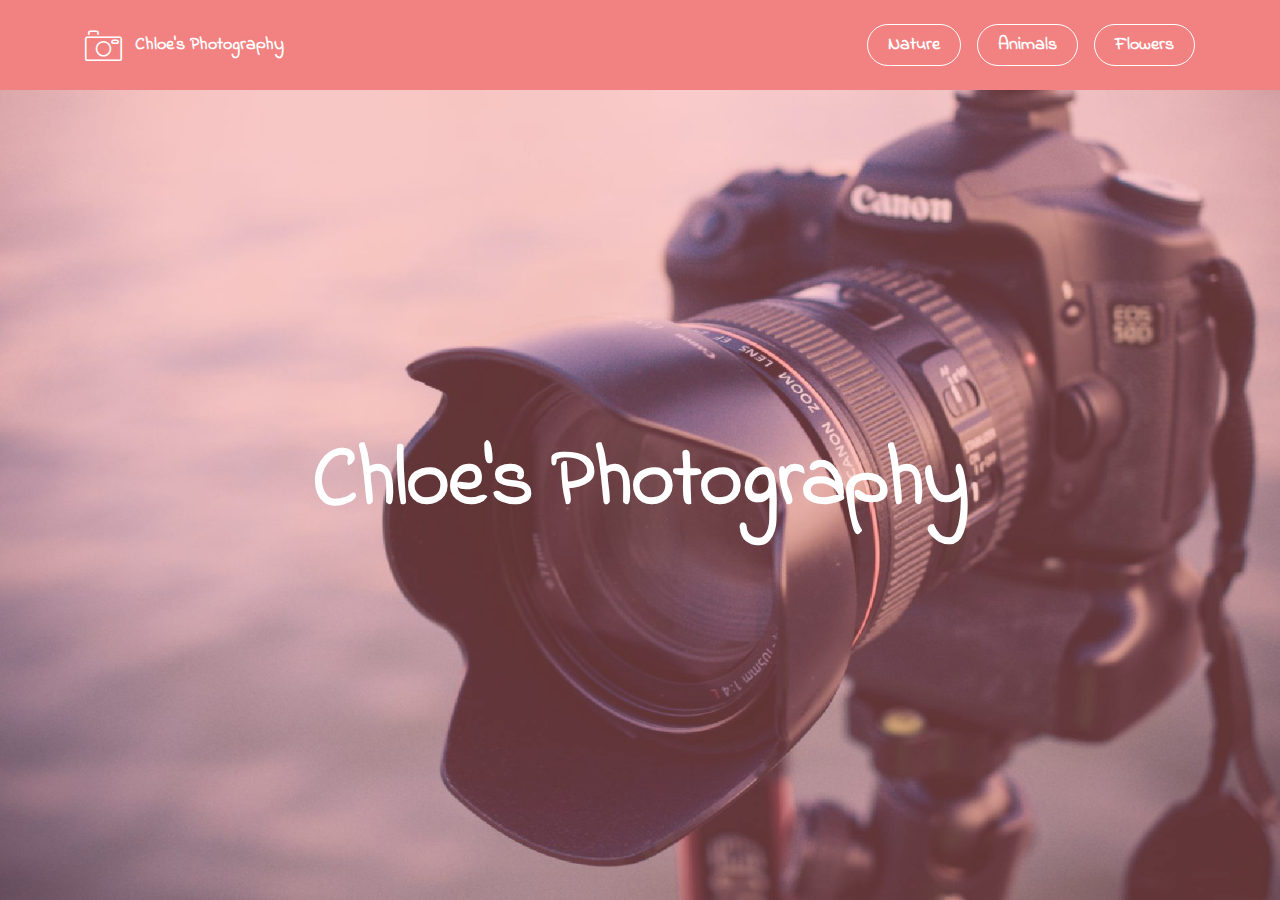
==== commit 945c78a3: "create github pages" ====
--- a/index.html
+++ b/index.html
@@ -45,7 +45,7 @@
                         <div class="hamburger-icon"></div>
                     </button>
 
-                    <ul class="nav-dropdown collapse pull-xs-right nav navbar-nav navbar-toggleable-sm" id="exCollapsingNavbar"><li class="nav-item"><a class="nav-link link" href="https://mobirise.com/"></a></li><li class="nav-item nav-btn"><a class="nav-link btn btn-white btn-white-outline" href="Nature.html">Nature</a></li><li class="nav-item nav-btn"><a class="nav-link btn btn-white btn-white-outline" href="Animals.html">Animals</a></li><li class="nav-item nav-btn"><a class="nav-link btn btn-white btn-white-outline" href="https://mobirise.com/">Flowers</a></li><li class="nav-item nav-btn"><a class="nav-link btn btn-white btn-white-outline" href="https://mobirise.com/">Family</a></li></ul>
+                    <ul class="nav-dropdown collapse pull-xs-right nav navbar-nav navbar-toggleable-sm" id="exCollapsingNavbar"><li class="nav-item"><a class="nav-link link" href="https://mobirise.com/"></a></li><li class="nav-item nav-btn"><a class="nav-link btn btn-white btn-white-outline" href="Nature.html">Nature</a></li><li class="nav-item nav-btn"><a class="nav-link btn btn-white btn-white-outline" href="Animals.html">Animals</a></li><li class="nav-item nav-btn"><a class="nav-link btn btn-white btn-white-outline" href="Flowers.html">Flowers</a></li></ul>
                     <button hidden="" class="navbar-toggler navbar-close" type="button" data-toggle="collapse" data-target="#exCollapsingNavbar">
                         <div class="close-icon"></div>
                     </button>
@@ -58,9 +58,9 @@
 
 </section>
 
-<section class="engine"><a rel="external" href="https://mobirise.com">Website Builder</a></section><section class="mbr-section mbr-section-hero mbr-section-full mbr-parallax-background mbr-after-navbar" id="header1-3" style="background-image: url(assets/images/mbr-2000x1330.jpg);">
+<section class="engine"><a rel="external" href="https://mobirise.com">https://mobirise.com/</a></section><section class="mbr-section mbr-section-hero mbr-section-full mbr-parallax-background mbr-after-navbar" id="header1-3" style="background-image: url(assets/images/mbr-2000x1330.jpg);">
 
-    <div class="mbr-overlay" style="opacity: 0.4; background-color: rgb(0, 0, 0);"></div>
+    <div class="mbr-overlay" style="opacity: 0.4; background-color: rgb(242, 130, 129);"></div>
 
     <div class="mbr-table-cell">
 
@@ -68,7 +68,7 @@
             <div class="row">
                 <div class="mbr-section col-md-10 col-md-offset-1 text-xs-center">
 
-                    <h1 class="mbr-section-title display-1">Chloe's Photography</h1>
+                    <h1 class="mbr-section-title display-1"><br><span style="letter-spacing: -2px; line-height: 1.1;">Chloe's Photography</span><br></h1>
                     
                     
                 </div>
--- a/assets/mobirise/css/mbr-additional.css
+++ b/assets/mobirise/css/mbr-additional.css
@@ -58,6 +58,12 @@
 .mbr-footer .mbr-contacts strong {
   font-family: 'Montserrat', sans-serif;
 }
+.btn {
+  border-radius: 1.6em;
+}
+.mbr-subscribe .btn {
+  border-radius: 1.6em !important;
+}
 .btn-sm,
 .lead a,
 .lead blockquote,
@@ -746,6 +752,9 @@
 #header1-3 .mbr-section-title {
   font-family: 'Indie Flower', cursive;
   font-size: 84px;
+  color: #f28281;
+}
+#header1-3 .mbr-section-title SPAN {
   color: #ffffff;
 }
 
@@ -890,3 +899,74 @@
   font-family: 'Indie Flower', cursive;
   font-size: 18px;
 }
+
+
+
+#menu-a .hide-buttons .nav-btn {
+  display: none !important;
+}
+#menu-a .navbar-caption {
+  color: #ffffff;
+  font-family: 'Indie Flower', cursive;
+  font-size: 18px;
+}
+#menu-a .navbar-toggler {
+  color: #ffffff;
+}
+#menu-a .close-icon::before,
+#menu-a .close-icon::after {
+  background-color: #ffffff;
+}
+#menu-a .link,
+#menu-a .dropdown-item {
+  color: #ffffff;
+  font-family: 'Roboto', sans-serif;
+}
+#menu-a .link {
+  font-size: 0.75rem;
+}
+#menu-a .dropdown-item,
+#menu-a .nav-dropdown-sm .link {
+  font-size: 0.812rem;
+}
+#menu-a .link:hover,
+#menu-a .dropdown-item:hover,
+#menu-a .link:focus,
+#menu-a .dropdown-item:focus {
+  color: #c0a375;
+}
+#menu-a .link[aria-expanded="true"],
+#menu-a .dropdown-menu {
+  background: #ed5453;
+}
+#menu-a .nav-dropdown-sm .link:focus,
+#menu-a .nav-dropdown-sm .link:hover,
+#menu-a .nav-dropdown-sm .dropdown-item:focus,
+#menu-a .nav-dropdown-sm .dropdown-item:hover {
+  background: #f17473!important;
+}
+#menu-a .navbar,
+#menu-a .nav-dropdown-sm,
+#menu-a .nav-dropdown-sm .link[aria-expanded="true"],
+#menu-a .nav-dropdown-sm .dropdown-menu {
+  background: #f28281;
+}
+#menu-a .bg-color.transparent .link {
+  color: #ffffff;
+  transition: none;
+}
+#menu-a .bg-color.transparent.opened .link {
+  transition: color 0.2s ease-in-out;
+}
+#menu-a .bg-color.transparent.opened .link:hover,
+#menu-a .bg-color.transparent.opened .link:focus {
+  color: #c0a375;
+}
+#menu-a .link[aria-expanded="true"],
+#menu-a .dropdown-item[aria-expanded="true"] {
+  color: #c0a375!important;
+}
+#menu-a .btn {
+  font-family: 'Indie Flower', cursive;
+  font-size: 18px;
+}
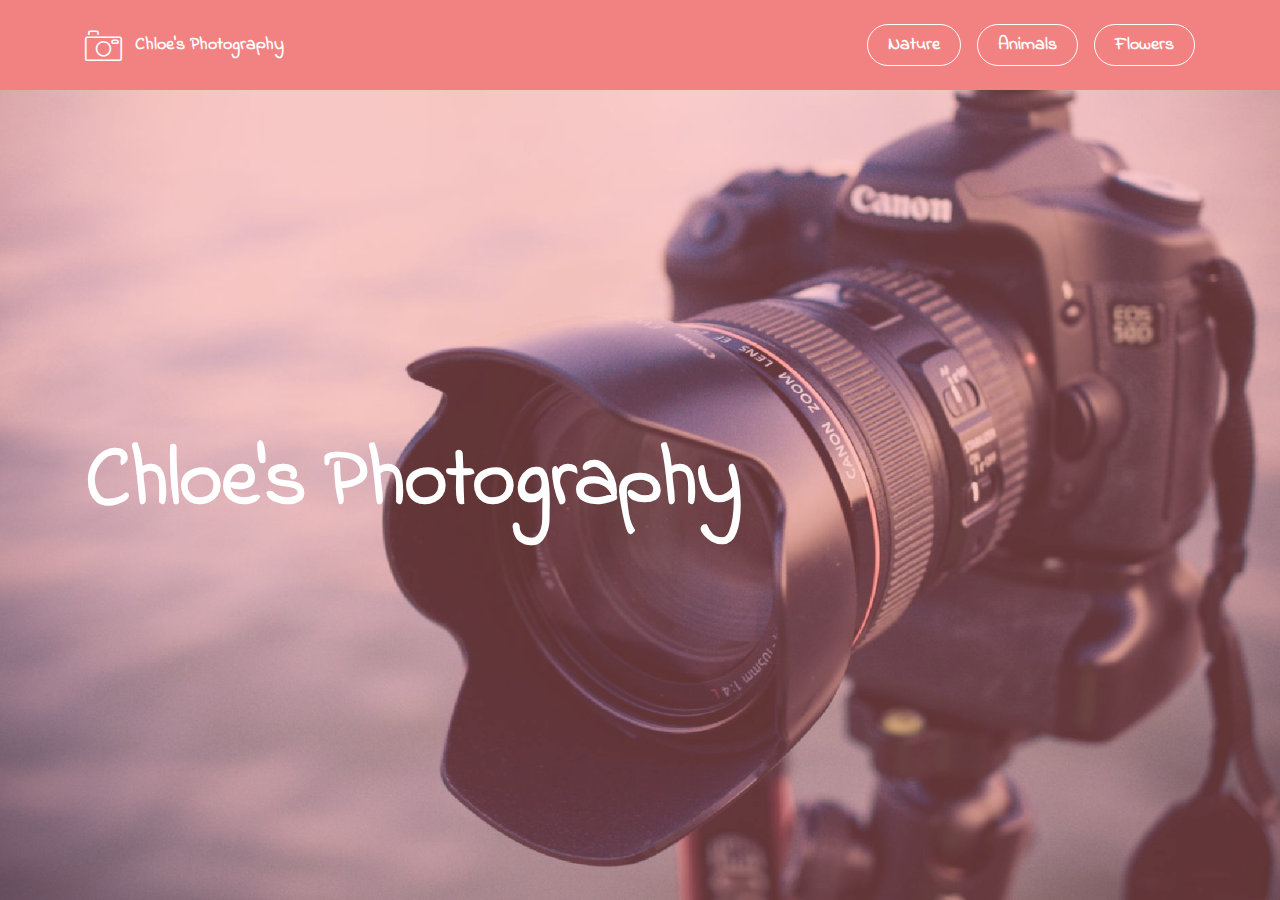
==== commit 8b02937d: "create github pages" ====
--- a/index.html
+++ b/index.html
@@ -17,7 +17,6 @@
   <link rel="stylesheet" href="assets/tether/tether.min.css">
   <link rel="stylesheet" href="assets/bootstrap/css/bootstrap.min.css">
   <link rel="stylesheet" href="assets/dropdown/css/style.css">
-  <link rel="stylesheet" href="assets/animate.css/animate.min.css">
   <link rel="stylesheet" href="assets/theme/css/style.css">
   <link rel="stylesheet" href="assets/mobirise/css/mbr-additional.css" type="text/css">
   
@@ -58,7 +57,7 @@
 
 </section>
 
-<section class="engine"><a rel="external" href="https://mobirise.com">https://mobirise.com/</a></section><section class="mbr-section mbr-section-hero mbr-section-full mbr-parallax-background mbr-after-navbar" id="header1-3" style="background-image: url(assets/images/mbr-2000x1330.jpg);">
+<section class="engine"><a rel="external" href="https://mobirise.com">Mobirise Website Generator</a></section><section class="mbr-section mbr-section-hero mbr-section-full mbr-parallax-background mbr-after-navbar" id="header1-3" style="background-image: url(assets/images/mbr-2000x1330.jpg);">
 
     <div class="mbr-overlay" style="opacity: 0.4; background-color: rgb(242, 130, 129);"></div>
 
@@ -66,7 +65,7 @@
 
         <div class="container">
             <div class="row">
-                <div class="mbr-section col-md-10 col-md-offset-1 text-xs-center">
+                <div class="mbr-section col-md-10">
 
                     <h1 class="mbr-section-title display-1"><br><span style="letter-spacing: -2px; line-height: 1.1;">Chloe's Photography</span><br></h1>
                     
@@ -87,11 +86,9 @@
   <script src="assets/smooth-scroll/smooth-scroll.js"></script>
   <script src="assets/dropdown/js/script.min.js"></script>
   <script src="assets/touch-swipe/jquery.touch-swipe.min.js"></script>
-  <script src="assets/viewport-checker/jquery.viewportchecker.js"></script>
   <script src="assets/jarallax/jarallax.js"></script>
   <script src="assets/theme/js/script.js"></script>
   
   
-  <input name="animation" type="hidden">
-  </body>
+</body>
 </html>--- a/assets/mobirise/css/mbr-additional.css
+++ b/assets/mobirise/css/mbr-additional.css
@@ -702,11 +702,11 @@
   font-family: 'Roboto', sans-serif;
 }
 #menu-1 .link {
-  font-size: 0.75rem;
+  font-size: 0.6rem;
 }
 #menu-1 .dropdown-item,
 #menu-1 .nav-dropdown-sm .link {
-  font-size: 0.812rem;
+  font-size: 0.650rem;
 }
 #menu-1 .link:hover,
 #menu-1 .dropdown-item:hover,
@@ -781,11 +781,11 @@
   font-family: 'Roboto', sans-serif;
 }
 #menu-4 .link {
-  font-size: 0.75rem;
+  font-size: 0.6rem;
 }
 #menu-4 .dropdown-item,
 #menu-4 .nav-dropdown-sm .link {
-  font-size: 0.812rem;
+  font-size: 0.650rem;
 }
 #menu-4 .link:hover,
 #menu-4 .dropdown-item:hover,
@@ -852,11 +852,11 @@
   font-family: 'Roboto', sans-serif;
 }
 #menu-7 .link {
-  font-size: 0.75rem;
+  font-size: 0.6rem;
 }
 #menu-7 .dropdown-item,
 #menu-7 .nav-dropdown-sm .link {
-  font-size: 0.812rem;
+  font-size: 0.650rem;
 }
 #menu-7 .link:hover,
 #menu-7 .dropdown-item:hover,
@@ -923,11 +923,11 @@
   font-family: 'Roboto', sans-serif;
 }
 #menu-a .link {
-  font-size: 0.75rem;
+  font-size: 0.6rem;
 }
 #menu-a .dropdown-item,
 #menu-a .nav-dropdown-sm .link {
-  font-size: 0.812rem;
+  font-size: 0.650rem;
 }
 #menu-a .link:hover,
 #menu-a .dropdown-item:hover,
